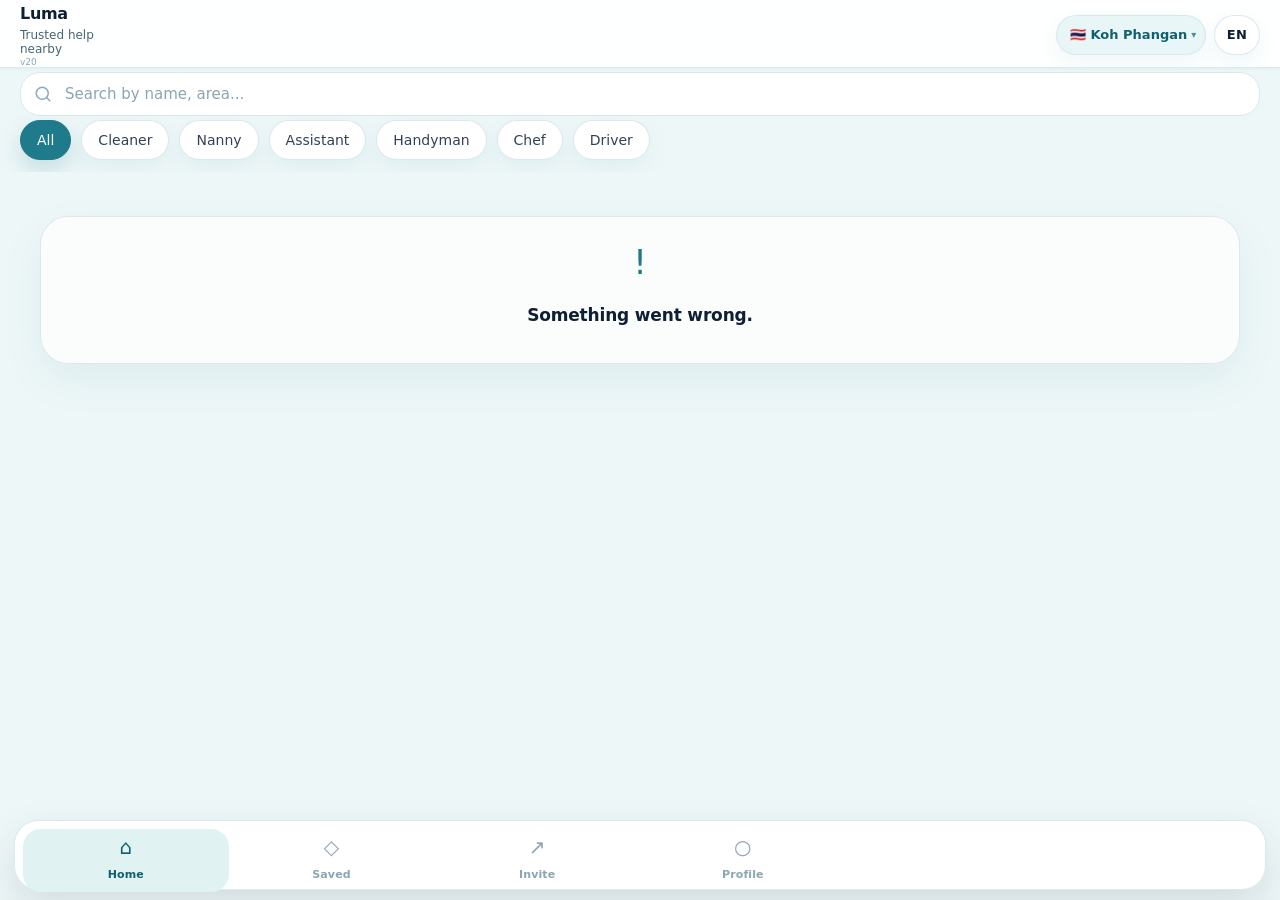
==== index.html @ b5988b69 "fix: helper onboarding chain — 6 bugs patched (v20) - DB: add helper_profiles_select_own RLS policy " ====
<!DOCTYPE html>
<html lang="en">
<head>
  <meta charset="UTF-8">
  <meta name="viewport" content="width=device-width, initial-scale=1.0, viewport-fit=cover">
  <title>Luma</title>
  <link rel="stylesheet" href="css/theme.css?v=3">
  <link rel="stylesheet" href="css/components.css?v=3">
  <link rel="stylesheet" href="css/animations.css?v=3">
</head>
<body>

<!-- Gate screen (invite-only cities) -->
<div id="gate-screen" class="gate-screen page--hidden">
  <div class="gate-logo">Luma</div>
  <div class="gate-title" id="gate-title"></div>
  <div class="gate-body" id="gate-body"></div>
  <div class="gate-cta" data-i18n="gate_cta"></div>
</div>

<!-- Main app -->
<div id="main-app" class="app-container page--hidden">

  <!-- Header -->
  <header class="header">
    <div class="header-brand">
      <div class="header-title">Luma</div>
      <div class="header-subtitle" data-i18n="header_subtitle">Trusted help nearby</div>
      <div style="font-size:9px;color:var(--text-muted);line-height:1">v20</div>
    </div>
    <div class="header-right">
      <button class="header-city" onclick="openCityPicker()"></button>
      <button class="header-lang" onclick="toggleLang()">EN</button>
    </div>
  </header>

  <!-- City picker dropdown -->
  <div id="city-picker" class="city-picker page--hidden" onclick="closeCityPicker()"></div>

  <!-- Pages -->

  <!-- Home -->
  <div id="page-home" class="page page--hidden">
    <div class="page-content">
      <div class="search-bar-wrapper">
        <input id="search-input" class="search-bar" type="search" data-i18n-placeholder="search_placeholder">
      </div>
      <div class="category-pills">
        <button class="pill pill--active" data-cat="all" data-i18n="cat_all">All</button>
        <button class="pill" data-cat="cleaner" data-i18n="cat_cleaner">Cleaner</button>
        <button class="pill" data-cat="nanny" data-i18n="cat_nanny">Nanny</button>
        <button class="pill" data-cat="assistant" data-i18n="cat_assistant">Assistant</button>
        <button class="pill" data-cat="handyman" data-i18n="cat_handyman">Handyman</button>
        <button class="pill" data-cat="chef" data-i18n="cat_chef">Chef</button>
        <button class="pill" data-cat="driver" data-i18n="cat_driver">Driver</button>
      </div>
      <div id="helpers-list" class="helpers-list"></div>
    </div>
  </div>

  <!-- Helper detail -->
  <div id="page-helper" class="page page--hidden">
    <div class="page-content">
      <button class="btn-ghost" style="margin-bottom:16px" onclick="goBack()">← Back</button>
      <div style="text-align:center;margin-bottom:20px">
        <img class="helper-detail-photo" src="" alt=""
             style="width:96px;height:96px;border-radius:50%;object-fit:cover;margin-bottom:12px">
        <div class="helper-detail-name" style="font-size:20px;font-weight:700"></div>
        <div class="helper-detail-category" style="color:var(--text-secondary);font-size:14px;margin-top:4px"></div>
        <div class="helper-detail-area" style="color:var(--text-muted);font-size:13px;margin-top:2px"></div>
      </div>
      <div class="helper-detail-badges" style="display:flex;flex-wrap:wrap;gap:6px;justify-content:center;margin-bottom:20px"></div>
      <div class="helper-detail-price" style="font-size:15px;font-weight:600;color:var(--accent);margin-bottom:16px;text-align:center"></div>
      <div class="helper-detail-bio" style="color:var(--text-secondary);font-size:15px;line-height:1.6;margin-bottom:24px"></div>
      <button class="btn btn-primary btn-contact-helper" data-i18n="card_message">Message in Telegram</button>
    </div>
  </div>

  <!-- Favorites -->
  <div id="page-favorites" class="page page--hidden">
    <div class="page-content">
      <div class="section-header">
        <span class="section-title" data-i18n="favorites_title">Saved</span>
      </div>
      <div id="favorites-list" class="helpers-list"></div>
    </div>
  </div>

  <!-- Invite -->
  <div id="page-invite" class="page page--hidden">
    <div class="page-content">
      <div class="invite-hero">
        <div class="section-header">
          <span class="section-title" data-i18n="invite_title">Invite</span>
        </div>
        <p class="invite-hero__text" data-i18n="invite_subtitle"></p>
        <button id="generate-invite-btn" class="btn btn-primary" data-i18n="invite_generate">Generate invite link</button>
      </div>

      <div id="new-invite-result" class="invite-card page--hidden" style="margin-top:16px">
        <div class="invite-card__label" data-i18n="invite_link_created">Invite link ready</div>
        <div class="new-invite-link invite-link"></div>
        <div class="invite-card__actions">
          <button class="btn btn-secondary btn-sm copy-new-invite" data-i18n="invite_copy">Copy</button>
          <button class="btn btn-primary btn-sm share-new-invite" data-i18n="invite_share">Share</button>
        </div>
      </div>

      <div class="section-header" style="margin-top:28px">
        <span class="section-title" data-i18n="invite_history">My Invites</span>
      </div>
      <div id="invite-history-list"></div>
    </div>
  </div>

  <!-- Profile -->
  <div id="page-profile" class="page page--hidden">
    <div class="page-content">
      <div class="profile-hero">
        <div class="profile-avatar">👤</div>
        <div class="profile-name" style="font-size:18px;font-weight:700"></div>
        <div class="profile-handle" style="font-size:14px;color:var(--text-secondary);margin-top:4px"></div>
        <div class="profile-role" style="font-size:12px;color:var(--text-muted);margin-top:4px;text-transform:uppercase;letter-spacing:0.5px"></div>
      </div>

      <div id="my-application-section" class="page--hidden" style="margin-bottom:20px">
        <div class="section-header">
          <span class="section-title" data-i18n="profile_my_application">My Helper Profile</span>
        </div>
        <div class="app-card">
          <span class="my-app-status status-badge"></span>
        </div>
      </div>

      <div class="profile-settings-card">
        <div class="profile-row">
          <span class="profile-row__label" data-i18n="profile_city">City</span>
          <span class="profile-row__value" id="profile-city-val"></span>
        </div>
        <div class="profile-row">
          <span class="profile-row__label" data-i18n="profile_language">Language</span>
          <span class="profile-row__value" id="profile-lang-val"></span>
        </div>
      </div>

      <div class="profile-cta-card">
        <div class="profile-cta-card__title" data-i18n="profile_helper_cta_title">Become a trusted helper</div>
        <div class="profile-cta-card__text" data-i18n="profile_helper_cta_text">Offer your services to people in the Luma circle.</div>
        <a href="apply.html" class="btn btn-primary" data-i18n="apply_title">Become a Helper</a>
      </div>
      <a href="legal.html" class="legal-link" data-i18n="legal_title">Privacy &amp; Terms</a>
    </div>
  </div>

  <!-- Admin -->
  <div id="page-admin" class="page page--hidden">
    <div class="page-content">
      <div class="section-header">
        <span class="section-title" data-i18n="admin_title">Admin</span>
      </div>
      <div id="admin-content"></div>
    </div>
  </div>

  <!-- Circle -->
  <div id="page-circle" class="page page--hidden">
    <div class="page-content">
      <div class="section-header">
        <span class="section-title" data-i18n="circle_title">Trusted Circle</span>
      </div>
      <div style="display:flex;gap:8px;margin-bottom:16px">
        <button class="pill circle-tab circle-tab--active" data-tab="pending" data-i18n="circle_pending">Pending</button>
        <button class="pill circle-tab" data-tab="voted" data-i18n="circle_my_votes">My Votes</button>
      </div>
      <div id="circle-list"></div>
    </div>
  </div>

  <!-- Bottom nav -->
  <nav class="bottom-nav">
    <button class="nav-item nav-item--active" data-page="home">
      <span class="nav-icon">⌂</span>
      <span class="nav-label" data-i18n="nav_home">Home</span>
    </button>
    <button class="nav-item" data-page="favorites">
      <span class="nav-icon">◇</span>
      <span class="nav-label" data-i18n="nav_favorites">Saved</span>
    </button>
    <button class="nav-item" data-page="invite">
      <span class="nav-icon">↗</span>
      <span class="nav-label" data-i18n="nav_invite">Invite</span>
    </button>
    <button class="nav-item" data-page="profile">
      <span class="nav-icon">○</span>
      <span class="nav-label" data-i18n="nav_profile">Profile</span>
    </button>
    <button class="nav-item page--hidden" id="nav-circle" data-page="circle">
      <span class="nav-icon">◎</span>
      <span class="nav-label">Circle</span>
    </button>
    <button class="nav-item page--hidden" id="nav-admin" data-page="admin">
      <span class="nav-icon">⚙</span>
      <span class="nav-label">Admin</span>
    </button>
  </nav>

</div>

<script src="https://telegram.org/js/telegram-web-app.js"></script>
<script src="https://cdn.jsdelivr.net/npm/@supabase/supabase-js@2"></script>
<script src="js/config.js?v=8"></script>
<script src="js/cities.js?v=8"></script>
<script src="js/i18n.js?v=8"></script>
<script src="js/supabase.js?v=20"></script>
<script src="js/helpers.js?v=8"></script>
<script src="js/invite.js?v=13"></script>
<script src="js/circle.js?v=8"></script>
<script src="js/admin.js?v=1"></script>
<script src="js/app.js?v=13"></script>
</body>
</html>
---- css/theme.css ----
/* ============================================================
   LUMA — Theme (CSS Custom Properties, Reset, Base)
   Private directory of local helpers for expats
   ============================================================ */

/* ------------------------------------------------------------
   1. Design Tokens
   ------------------------------------------------------------ */
:root {
  /* Background */
  --bg:              #EEF7F8;
  --bg-subtle:       #E0F3F2;

  /* Surface */
  --surface:         #FFFFFF;

  /* Accent */
  --accent:          #1F7A8C;
  --accent-hover:    #12606E;
  --accent-light:    #E0F3F2;
  --accent-glow:     rgba(31, 122, 140, 0.18);

  /* Text */
  --text-primary:    #0F1F33;
  --text-secondary:  #4A6572;
  --text-muted:      #8AA6B0;

  /* Border */
  --border:          #D8E8EC;

  /* Shadows */
  --shadow-sm:       0 1px 4px rgba(31, 122, 140, 0.08);
  --shadow-md:       0 4px 16px rgba(31, 122, 140, 0.12);
  --shadow-lg:       0 8px 32px rgba(31, 122, 140, 0.16);
  --featured-glow:   0 0 0 2px #1F7A8C, 0 4px 20px rgba(31, 122, 140, 0.24);

  /* Border Radius */
  --radius-sm:       8px;
  --radius-md:       12px;
  --radius-lg:       16px;
  --radius-xl:       20px;

  /* Typography Scale */
  --font-base:       system-ui, -apple-system, 'Segoe UI', sans-serif;
  --text-xs:         12px;
  --text-sm:         13px;
  --text-base:       15px;
  --text-md:         16px;
  --text-lg:         18px;
  --text-xl:         22px;

  /* Spacing */
  --space-4:         4px;
  --space-6:         6px;
  --space-8:         8px;
  --space-12:        12px;
  --space-14:        14px;
  --space-16:        16px;
  --space-20:        20px;
  --space-24:        24px;
  --space-32:        32px;
  --space-48:        48px;

  /* Z-index layers */
  --z-base:          1;
  --z-header:        100;
  --z-nav:           100;
  --z-overlay:       200;
  --z-gate:          300;

  /* Safe areas (Telegram / iOS) */
  --safe-top:        env(safe-area-inset-top, 0px);
  --safe-bottom:     env(safe-area-inset-bottom, 0px);
  --safe-left:       env(safe-area-inset-left, 0px);
  --safe-right:      env(safe-area-inset-right, 0px);

  /* Bottom nav height (used for page-content padding) */
  --nav-height:      56px;
  --header-height:   56px;
}

/* ------------------------------------------------------------
   2. Modern CSS Reset
   ------------------------------------------------------------ */
*,
*::before,
*::after {
  box-sizing: border-box;
  margin: 0;
  padding: 0;
}

html {
  -webkit-text-size-adjust: 100%;
  text-size-adjust: 100%;
  -webkit-tap-highlight-color: transparent;
  scroll-behavior: smooth;
}

/* Telegram Mini App viewport fix */
html,
body {
  width: 100%;
  height: var(--tg-viewport-stable-height, 100dvh);
  overflow: hidden;
}

body {
  font-family: var(--font-base);
  font-size: var(--text-base);
  line-height: 1.5;
  color: var(--text-primary);
  background-color: var(--bg);
  -webkit-font-smoothing: antialiased;
  -moz-osx-font-smoothing: grayscale;
  overscroll-behavior: none;
  /* Prevent elastic scroll bounce at document level */
  position: fixed;
  inset: 0;
}

/* Remove list styles globally where they appear in UI context */
ul, ol {
  list-style: none;
}

/* Links */
a {
  color: var(--accent);
  text-decoration: none;
}

a:hover {
  color: var(--accent-hover);
}

/* Images */
img,
svg {
  display: block;
  max-width: 100%;
}

/* Form elements inherit fonts */
button,
input,
textarea,
select {
  font-family: inherit;
  font-size: inherit;
  line-height: inherit;
  color: inherit;
}

button {
  background: none;
  border: none;
  cursor: pointer;
  -webkit-tap-highlight-color: transparent;
  touch-action: manipulation;
}

input,
textarea,
select {
  appearance: none;
  -webkit-appearance: none;
  background: none;
  border: none;
  outline: none;
}

/* Focus visible — keyboard navigation only */
:focus-visible {
  outline: 2px solid var(--accent);
  outline-offset: 2px;
}

:focus:not(:focus-visible) {
  outline: none;
}

/* ------------------------------------------------------------
   3. Base Typography
   ------------------------------------------------------------ */
h1 {
  font-size: var(--text-xl);
  font-weight: 700;
  line-height: 1.3;
  color: var(--text-primary);
}

h2 {
  font-size: var(--text-lg);
  font-weight: 600;
  line-height: 1.35;
  color: var(--text-primary);
}

h3 {
  font-size: var(--text-md);
  font-weight: 600;
  line-height: 1.4;
  color: var(--text-primary);
}

p {
  font-size: var(--text-base);
  font-weight: 400;
  line-height: 1.5;
  color: var(--text-primary);
}

small {
  font-size: var(--text-sm);
  font-weight: 400;
}

.caption {
  font-size: var(--text-xs);
  font-weight: 400;
  color: var(--text-muted);
}

.text-muted {
  color: var(--text-muted);
}

.text-secondary {
  color: var(--text-secondary);
}

.text-accent {
  color: var(--accent);
}

.font-medium {
  font-weight: 500;
}

.font-semibold {
  font-weight: 600;
}

.font-bold {
  font-weight: 700;
}

.text-center {
  text-align: center;
}

/* Truncate single line */
.truncate {
  overflow: hidden;
  text-overflow: ellipsis;
  white-space: nowrap;
}

/* ------------------------------------------------------------
   4. Scrollbar Styling
   ------------------------------------------------------------ */

/* WebKit scrollbar — very subtle, matches blue theme */
::-webkit-scrollbar {
  width: 4px;
  height: 4px;
}

::-webkit-scrollbar-track {
  background: transparent;
}

::-webkit-scrollbar-thumb {
  background: var(--border);
  border-radius: 4px;
}

::-webkit-scrollbar-thumb:hover {
  background: var(--text-muted);
}

/* Firefox */
* {
  scrollbar-width: thin;
  scrollbar-color: var(--border) transparent;
}

/* Hide scrollbar on horizontal scroll containers */
.scrollbar-hidden {
  scrollbar-width: none;
  -ms-overflow-style: none;
}

.scrollbar-hidden::-webkit-scrollbar {
  display: none;
}

/* ------------------------------------------------------------
   5. Utility Helpers
   ------------------------------------------------------------ */
.visually-hidden {
  position: absolute;
  width: 1px;
  height: 1px;
  padding: 0;
  margin: -1px;
  overflow: hidden;
  clip: rect(0, 0, 0, 0);
  white-space: nowrap;
  border: 0;
}

.flex {
  display: flex;
}

.flex-col {
  display: flex;
  flex-direction: column;
}

.items-center {
  align-items: center;
}

.justify-between {
  justify-content: space-between;
}

.gap-4  { gap: var(--space-4); }
.gap-8  { gap: var(--space-8); }
.gap-12 { gap: var(--space-12); }
.gap-16 { gap: var(--space-16); }

.w-full  { width: 100%; }
.h-full  { height: 100%; }
---- css/components.css ----
/* ============================================================
   LUMA — Components
   All UI components for the Mini App
   Depends on: theme.css (must be loaded first)
   ============================================================ */

/* ============================================================
   1. LAYOUT
   ============================================================ */

/* Root container — fills the stable Telegram viewport */
.app-container {
  position: relative;
  width: 100%;
  height: var(--tg-viewport-stable-height, 100dvh);
  overflow: hidden;
  background-color: var(--bg);
  display: flex;
  flex-direction: column;
}

/* Individual page */
.page {
  position: absolute;
  inset: 0;
  display: flex;
  flex-direction: column;
  background-color: var(--bg);
  transition: opacity 0.2s ease, transform 0.2s ease;
  will-change: opacity, transform;
  overflow: hidden;
}

/* Hidden page — JS toggles this to switch views */
.page--hidden {
  opacity: 0;
  pointer-events: none;
  transform: translateX(6px);
}

/* Page header area — sits below the fixed .header */
.page-header {
  flex-shrink: 0;
  padding: calc(var(--header-height) + var(--safe-top) + 12px) var(--space-16) 0;
}

/* Scrollable content area */
.page-content {
  flex: 1;
  overflow-y: auto;
  overflow-x: hidden;
  -webkit-overflow-scrolling: touch;
  overscroll-behavior-y: contain;
  padding: var(--space-12) var(--space-16);
  padding-top: calc(var(--header-height) + var(--safe-top) + var(--space-12));
  padding-bottom: calc(var(--nav-height) + var(--safe-bottom) + var(--space-16));
}

/* Page content without header offset (e.g. gate screen) */
.page-content--full {
  padding-top: calc(var(--safe-top) + var(--space-16));
}

/* ============================================================
   2. HEADER
   ============================================================ */

.header {
  position: fixed;
  top: 0;
  left: 0;
  right: 0;
  z-index: var(--z-header);
  display: flex;
  align-items: center;
  gap: var(--space-8);
  background-color: var(--surface);
  box-shadow: var(--shadow-sm);
  padding: var(--space-12) var(--space-16);
  padding-top: calc(var(--space-12) + var(--safe-top));
  height: calc(var(--header-height) + var(--safe-top));
}

.header-title {
  font-size: var(--text-md);
  font-weight: 700;
  color: var(--text-primary);
  letter-spacing: -0.3px;
  flex: 1;
  min-width: 0;
}

.header-right {
  display: flex;
  align-items: center;
  gap: var(--space-8);
  flex-shrink: 0;
}

/* City selector chip */
.header-city {
  display: inline-flex;
  align-items: center;
  gap: var(--space-4);
  background-color: var(--accent-light);
  color: var(--accent);
  font-size: var(--text-sm);
  font-weight: 500;
  padding: 5px 10px;
  border-radius: var(--radius-xl);
  border: none;
  cursor: pointer;
  white-space: nowrap;
  transition: background-color 0.15s ease, color 0.15s ease;
  flex-shrink: 0;
}

.header-city:active {
  background-color: var(--accent);
  color: #fff;
}

.header-city::after {
  content: '▾';
  font-size: 10px;
  opacity: 0.7;
}

/* Language toggle (RU / EN) */
.header-lang {
  display: inline-flex;
  align-items: center;
  justify-content: center;
  background-color: transparent;
  color: var(--text-secondary);
  font-size: var(--text-sm);
  font-weight: 600;
  padding: 5px 8px;
  border-radius: var(--radius-sm);
  border: 1.5px solid var(--border);
  cursor: pointer;
  transition: border-color 0.15s ease, color 0.15s ease, background-color 0.15s ease;
  flex-shrink: 0;
  letter-spacing: 0.3px;
}

.header-lang:active,
.header-lang--active {
  border-color: var(--accent);
  color: var(--accent);
  background-color: var(--accent-light);
}

/* ============================================================
   3. BOTTOM NAVIGATION
   ============================================================ */

.bottom-nav {
  position: fixed;
  bottom: 0;
  left: 0;
  right: 0;
  z-index: var(--z-nav);
  display: flex;
  align-items: flex-start;
  background-color: var(--surface);
  border-top: 1px solid var(--border);
  padding-bottom: var(--safe-bottom);
}

.nav-item {
  flex: 1;
  display: flex;
  flex-direction: column;
  align-items: center;
  justify-content: center;
  gap: 3px;
  min-height: var(--nav-height);
  padding: 8px 4px;
  color: var(--text-muted);
  font-size: 10px;
  font-weight: 500;
  cursor: pointer;
  border: none;
  background: none;
  transition: color 0.15s ease;
  -webkit-tap-highlight-color: transparent;
  touch-action: manipulation;
  text-align: center;
  letter-spacing: 0.1px;
}

.nav-item svg,
.nav-item .nav-icon {
  width: 24px;
  height: 24px;
  flex-shrink: 0;
}

.nav-item:active {
  opacity: 0.7;
}

.nav-item--active {
  color: var(--accent);
}

.nav-item--active svg,
.nav-item--active .nav-icon {
  /* icon gets accent color via currentColor or stroke */
}

/* ============================================================
   4. HELPER CARD
   ============================================================ */

.helper-card {
  display: flex;
  gap: var(--space-12);
  background-color: var(--surface);
  border-radius: var(--radius-lg);
  box-shadow: var(--shadow-sm);
  padding: var(--space-16);
  margin-bottom: var(--space-12);
  cursor: pointer;
  transition: box-shadow 0.2s ease, transform 0.15s ease;
  -webkit-tap-highlight-color: transparent;
  touch-action: manipulation;
  position: relative;
  overflow: hidden;
}

.helper-card:active {
  transform: scale(0.985);
  box-shadow: var(--shadow-sm);
}

.helper-card__photo {
  width: 72px;
  height: 72px;
  border-radius: 50%;
  object-fit: cover;
  flex-shrink: 0;
  background-color: var(--bg-subtle);
  border: 2px solid var(--border);
}

.helper-card__body {
  display: flex;
  flex-direction: column;
  flex: 1;
  min-width: 0;
}

.helper-card__name {
  font-size: var(--text-md);
  font-weight: 600;
  color: var(--text-primary);
  line-height: 1.3;
  margin-bottom: 3px;
  white-space: nowrap;
  overflow: hidden;
  text-overflow: ellipsis;
}

.helper-card__meta {
  font-size: var(--text-sm);
  color: var(--text-secondary);
  line-height: 1.4;
  white-space: nowrap;
  overflow: hidden;
  text-overflow: ellipsis;
}

.helper-card__price {
  font-size: var(--text-sm);
  font-weight: 700;
  color: var(--accent);
  margin-top: 4px;
}

.helper-card__badges {
  display: flex;
  flex-wrap: wrap;
  gap: var(--space-4);
  margin-top: var(--space-8);
}

.helper-card__actions {
  display: flex;
  gap: var(--space-8);
  margin-top: var(--space-12);
}

/* Featured variant */
.helper-card--featured {
  box-shadow: var(--featured-glow);
  background: linear-gradient(135deg, #ffffff 0%, #f4f9ff 100%);
}

.helper-card--featured::before {
  content: '';
  position: absolute;
  top: 0;
  left: 0;
  right: 0;
  height: 2px;
  background: linear-gradient(90deg, var(--accent) 0%, rgba(43, 133, 232, 0.3) 100%);
  border-radius: var(--radius-lg) var(--radius-lg) 0 0;
}

/* Helpers list container */
.helpers-list {
  transition: opacity 0.15s ease;
}

.helpers-list--loading {
  opacity: 0.5;
  pointer-events: none;
}

/* ============================================================
   5. BADGES
   ============================================================ */

.badge {
  display: inline-flex;
  align-items: center;
  justify-content: center;
  padding: 3px 8px;
  font-size: 11px;
  font-weight: 600;
  line-height: 1;
  border-radius: 20px;
  letter-spacing: 0.2px;
  white-space: nowrap;
  flex-shrink: 0;
}

.badge--verified {
  background-color: var(--accent);
  color: #ffffff;
}

.badge--default {
  background-color: var(--accent-light);
  color: var(--accent);
}

/* ============================================================
   6. CATEGORY PILLS
   ============================================================ */

.category-pills {
  display: flex;
  gap: var(--space-8);
  overflow-x: auto;
  -webkit-overflow-scrolling: touch;
  scrollbar-width: none;
  -ms-overflow-style: none;
  padding: 4px 0;
  /* Negative margin trick to allow scroll to edge */
  margin-left: calc(-1 * var(--space-16));
  margin-right: calc(-1 * var(--space-16));
  padding-left: var(--space-16);
  padding-right: var(--space-16);
}

.category-pills::-webkit-scrollbar {
  display: none;
}

.pill {
  display: inline-flex;
  align-items: center;
  justify-content: center;
  height: 32px;
  padding: 0 14px;
  font-size: 14px;
  font-weight: 500;
  color: var(--text-secondary);
  background-color: var(--surface);
  border: 1.5px solid var(--border);
  border-radius: var(--radius-xl);
  white-space: nowrap;
  cursor: pointer;
  transition: background-color 0.15s ease, color 0.15s ease, border-color 0.15s ease;
  flex-shrink: 0;
  -webkit-tap-highlight-color: transparent;
  touch-action: manipulation;
}

.pill:active {
  opacity: 0.8;
}

.pill--active {
  background-color: var(--accent);
  color: #ffffff;
  border-color: var(--accent);
}

/* ============================================================
   7. SEARCH BAR
   ============================================================ */

.search-bar-wrapper {
  position: relative;
  width: 100%;
}

.search-bar-wrapper::before {
  content: '';
  position: absolute;
  left: 14px;
  top: 50%;
  transform: translateY(-50%);
  width: 18px;
  height: 18px;
  background-image: url("data:image/svg+xml,%3Csvg xmlns='http://www.w3.org/2000/svg' width='18' height='18' viewBox='0 0 24 24' fill='none' stroke='%238AAAC4' stroke-width='2' stroke-linecap='round' stroke-linejoin='round'%3E%3Ccircle cx='11' cy='11' r='8'/%3E%3Cline x1='21' y1='21' x2='16.65' y2='16.65'/%3E%3C/svg%3E");
  background-repeat: no-repeat;
  background-size: contain;
  pointer-events: none;
  z-index: 1;
}

.search-bar {
  width: 100%;
  height: 44px;
  background-color: var(--surface);
  border: 1.5px solid var(--border);
  border-radius: var(--radius-xl);
  padding: 0 16px 0 44px;
  font-size: var(--text-base);
  color: var(--text-primary);
  appearance: none;
  -webkit-appearance: none;
  transition: border-color 0.15s ease, box-shadow 0.15s ease;
}

.search-bar::placeholder {
  color: var(--text-muted);
}

.search-bar:focus {
  outline: none;
  border-color: var(--accent);
  box-shadow: 0 0 0 3px var(--accent-glow);
}

/* ============================================================
   8. FILTER CHIPS
   ============================================================ */

.filter-chips {
  display: flex;
  gap: var(--space-8);
  overflow-x: auto;
  -webkit-overflow-scrolling: touch;
  scrollbar-width: none;
  -ms-overflow-style: none;
  padding: 4px 0;
  margin-left: calc(-1 * var(--space-16));
  margin-right: calc(-1 * var(--space-16));
  padding-left: var(--space-16);
  padding-right: var(--space-16);
}

.filter-chips::-webkit-scrollbar {
  display: none;
}

.filter-chip {
  display: inline-flex;
  align-items: center;
  gap: 4px;
  padding: 6px 12px;
  font-size: var(--text-xs);
  font-weight: 500;
  color: var(--text-secondary);
  background-color: var(--surface);
  border: 1.5px solid var(--accent-light);
  border-radius: var(--radius-xl);
  white-space: nowrap;
  cursor: pointer;
  transition: background-color 0.15s ease, color 0.15s ease, border-color 0.15s ease;
  flex-shrink: 0;
  -webkit-tap-highlight-color: transparent;
  touch-action: manipulation;
}

.filter-chip:active {
  opacity: 0.8;
}

.filter-chip--active {
  background-color: var(--accent);
  color: #ffffff;
  border-color: var(--accent);
}

/* ============================================================
   9. BUTTONS
   ============================================================ */

.btn {
  display: inline-flex;
  align-items: center;
  justify-content: center;
  gap: var(--space-6);
  border-radius: var(--radius-xl);
  font-size: var(--text-base);
  font-weight: 600;
  cursor: pointer;
  border: none;
  background: none;
  transition: background-color 0.15s ease, color 0.15s ease,
              border-color 0.15s ease, box-shadow 0.15s ease,
              transform 0.1s ease;
  -webkit-tap-highlight-color: transparent;
  touch-action: manipulation;
  text-decoration: none;
  white-space: nowrap;
  user-select: none;
  position: relative;
  overflow: hidden;
}

.btn:active {
  transform: scale(0.97);
}

.btn:disabled,
.btn[disabled] {
  opacity: 0.45;
  cursor: not-allowed;
  transform: none;
  pointer-events: none;
}

/* Primary */
.btn-primary {
  background-color: var(--accent);
  color: #ffffff;
  width: 100%;
  height: 48px;
  padding: 0 var(--space-20);
  box-shadow: 0 2px 8px rgba(43, 133, 232, 0.28);
}

.btn-primary:hover {
  background-color: var(--accent-hover);
}

.btn-primary:active {
  background-color: var(--accent-hover);
  box-shadow: none;
}

/* Secondary */
.btn-secondary {
  background-color: transparent;
  color: var(--accent);
  width: 100%;
  height: 48px;
  padding: 0 var(--space-20);
  border: 1.5px solid var(--accent);
}

.btn-secondary:hover {
  background-color: var(--accent-light);
}

.btn-secondary:active {
  background-color: var(--accent-light);
}

/* Ghost */
.btn-ghost {
  background-color: transparent;
  color: var(--accent);
  padding: 0;
  height: auto;
  font-weight: 500;
  font-size: var(--text-sm);
}

.btn-ghost:hover {
  color: var(--accent-hover);
}

/* Small */
.btn-sm {
  height: 36px;
  font-size: var(--text-sm);
  padding: 0 var(--space-16);
  width: auto;
}

/* Icon button */
.btn-icon {
  width: 40px;
  height: 40px;
  border-radius: 50%;
  background-color: var(--accent-light);
  color: var(--accent);
  padding: 0;
  flex-shrink: 0;
}

.btn-icon:hover {
  background-color: var(--accent);
  color: #ffffff;
}

/* Danger */
.btn-danger {
  background-color: #FEF2F2;
  color: #DC2626;
  border: 1.5px solid #FECACA;
}

.btn-danger:hover {
  background-color: #DC2626;
  color: #ffffff;
}

/* ============================================================
   10. FORMS
   ============================================================ */

.form-group {
  margin-bottom: var(--space-20);
}

.form-label {
  display: block;
  font-size: var(--text-sm);
  font-weight: 500;
  color: var(--text-secondary);
  margin-bottom: 6px;
  line-height: 1.4;
}

.form-label--required::after {
  content: ' *';
  color: var(--accent);
}

.form-input,
.form-select {
  width: 100%;
  height: 48px;
  background-color: var(--surface);
  border: 1.5px solid var(--border);
  border-radius: var(--radius-md);
  padding: 0 var(--space-14);
  font-size: var(--text-base);
  color: var(--text-primary);
  appearance: none;
  -webkit-appearance: none;
  transition: border-color 0.15s ease, box-shadow 0.15s ease;
}

.form-textarea {
  width: 100%;
  min-height: 120px;
  background-color: var(--surface);
  border: 1.5px solid var(--border);
  border-radius: var(--radius-md);
  padding: 14px var(--space-14);
  font-size: var(--text-base);
  color: var(--text-primary);
  resize: vertical;
  appearance: none;
  -webkit-appearance: none;
  transition: border-color 0.15s ease, box-shadow 0.15s ease;
  line-height: 1.5;
}

.form-input::placeholder,
.form-textarea::placeholder {
  color: var(--text-muted);
}

.form-input:focus,
.form-textarea:focus,
.form-select:focus {
  outline: none;
  border-color: var(--accent);
  box-shadow: 0 0 0 3px var(--accent-glow);
}

.form-input.is-error,
.form-textarea.is-error,
.form-select.is-error {
  border-color: #DC2626;
  box-shadow: 0 0 0 3px rgba(220, 38, 38, 0.12);
}

/* Custom select arrow */
.form-select {
  background-image: url("data:image/svg+xml,%3Csvg xmlns='http://www.w3.org/2000/svg' width='16' height='16' viewBox='0 0 24 24' fill='none' stroke='%238AAAC4' stroke-width='2' stroke-linecap='round' stroke-linejoin='round'%3E%3Cpolyline points='6 9 12 15 18 9'/%3E%3C/svg%3E");
  background-repeat: no-repeat;
  background-position: right 14px center;
  padding-right: 40px;
}

.form-error {
  display: block;
  font-size: var(--text-xs);
  color: #DC2626;
  margin-top: 4px;
  line-height: 1.4;
}

.form-hint {
  display: block;
  font-size: var(--text-xs);
  color: var(--text-muted);
  margin-top: 4px;
  line-height: 1.4;
}

/* ============================================================
   11. CHECKBOX
   ============================================================ */

.form-checkbox-wrapper {
  display: flex;
  flex-direction: row;
  align-items: flex-start;
  gap: var(--space-12);
  cursor: pointer;
  -webkit-tap-highlight-color: transparent;
}

.form-checkbox-wrapper .form-label {
  margin-bottom: 0;
  cursor: pointer;
  font-size: var(--text-base);
  color: var(--text-primary);
  font-weight: 400;
  flex: 1;
  padding-top: 1px;
}

/* Visually hidden native checkbox */
.form-checkbox-input {
  position: absolute;
  opacity: 0;
  width: 0;
  height: 0;
  pointer-events: none;
}

/* Custom checkbox box */
.form-checkbox {
  display: flex;
  align-items: center;
  justify-content: center;
  width: 22px;
  height: 22px;
  min-width: 22px;
  border-radius: 6px;
  border: 2px solid var(--border);
  background-color: var(--surface);
  transition: border-color 0.15s ease, background-color 0.15s ease;
  flex-shrink: 0;
}

/* Checked state via adjacent sibling or JS class */
.form-checkbox-input:checked + .form-checkbox,
.form-checkbox.is-checked {
  background-color: var(--accent);
  border-color: var(--accent);
}

/* Checkmark */
.form-checkbox::after {
  content: '';
  display: none;
  width: 5px;
  height: 9px;
  border: 2px solid #ffffff;
  border-top: none;
  border-left: none;
  transform: rotate(45deg) translateY(-1px);
}

.form-checkbox-input:checked + .form-checkbox::after,
.form-checkbox.is-checked::after {
  display: block;
}

/* ============================================================
   12. STATUS BADGES
   ============================================================ */

.status-badge {
  display: inline-flex;
  align-items: center;
  gap: 5px;
  padding: 4px 10px;
  font-size: 11px;
  font-weight: 600;
  border-radius: 20px;
  letter-spacing: 0.2px;
  white-space: nowrap;
}

.status-badge::before {
  content: '';
  width: 6px;
  height: 6px;
  border-radius: 50%;
  flex-shrink: 0;
  background-color: currentColor;
  opacity: 0.7;
}

.status-badge--pending {
  background-color: #FFFBEB;
  color: #B45309;
  border: 1px solid #FDE68A;
}

.status-badge--approved {
  background-color: #ECFDF5;
  color: #065F46;
  border: 1px solid #6EE7B7;
}

.status-badge--rejected {
  background-color: #FEF2F2;
  color: #991B1B;
  border: 1px solid #FECACA;
}

.status-badge--hidden {
  background-color: #F8FAFC;
  color: #64748B;
  border: 1px solid #CBD5E1;
}

/* ============================================================
   13. INVITE CARD
   ============================================================ */

.invite-card {
  background-color: var(--surface);
  border-radius: var(--radius-lg);
  box-shadow: var(--shadow-sm);
  padding: var(--space-16);
}

.invite-card__header {
  font-size: var(--text-sm);
  font-weight: 500;
  color: var(--text-secondary);
  margin-bottom: var(--space-8);
}

.invite-link {
  font-family: 'SF Mono', 'Fira Code', 'Fira Mono', monospace;
  font-size: 13px;
  color: var(--text-primary);
  background-color: var(--bg);
  border: 1.5px solid var(--border);
  border-radius: var(--radius-sm);
  padding: 10px var(--space-12);
  white-space: nowrap;
  overflow: hidden;
  text-overflow: ellipsis;
  display: block;
  margin-bottom: var(--space-12);
}

.invite-card__actions {
  display: flex;
  gap: var(--space-8);
}

/* ============================================================
   14. ADMIN / CIRCLE VOTE BUTTONS
   ============================================================ */

.vote-buttons {
  display: flex;
  flex-direction: row;
  gap: var(--space-8);
  flex-wrap: wrap;
}

.btn-approve {
  display: inline-flex;
  align-items: center;
  justify-content: center;
  gap: 5px;
  height: 40px;
  padding: 0 var(--space-16);
  font-size: var(--text-sm);
  font-weight: 600;
  border-radius: var(--radius-xl);
  border: none;
  cursor: pointer;
  transition: background-color 0.15s ease, transform 0.1s ease;
  -webkit-tap-highlight-color: transparent;
  touch-action: manipulation;
  background-color: #ECFDF5;
  color: #065F46;
  border: 1.5px solid #6EE7B7;
}

.btn-approve:hover {
  background-color: #059669;
  color: #ffffff;
  border-color: #059669;
}

.btn-approve:active {
  transform: scale(0.97);
}

.btn-reject {
  display: inline-flex;
  align-items: center;
  justify-content: center;
  gap: 5px;
  height: 40px;
  padding: 0 var(--space-16);
  font-size: var(--text-sm);
  font-weight: 600;
  border-radius: var(--radius-xl);
  border: none;
  cursor: pointer;
  transition: background-color 0.15s ease, transform 0.1s ease;
  -webkit-tap-highlight-color: transparent;
  touch-action: manipulation;
  background-color: #FEF2F2;
  color: #991B1B;
  border: 1.5px solid #FECACA;
}

.btn-reject:hover {
  background-color: #DC2626;
  color: #ffffff;
  border-color: #DC2626;
}

.btn-reject:active {
  transform: scale(0.97);
}

.btn-skip {
  display: inline-flex;
  align-items: center;
  justify-content: center;
  gap: 5px;
  height: 40px;
  padding: 0 var(--space-16);
  font-size: var(--text-sm);
  font-weight: 600;
  border-radius: var(--radius-xl);
  border: none;
  cursor: pointer;
  transition: background-color 0.15s ease, transform 0.1s ease;
  -webkit-tap-highlight-color: transparent;
  touch-action: manipulation;
  background-color: #F1F5F9;
  color: #64748B;
  border: 1.5px solid #CBD5E1;
}

.btn-skip:hover {
  background-color: #64748B;
  color: #ffffff;
  border-color: #64748B;
}

.btn-skip:active {
  transform: scale(0.97);
}

/* ============================================================
   15. EMPTY STATE
   ============================================================ */

.empty-state {
  width: 100%;
  text-align: center;
  padding: var(--space-48) var(--space-24);
  display: flex;
  flex-direction: column;
  align-items: center;
  gap: var(--space-8);
}

.empty-state__icon {
  font-size: 48px;
  line-height: 1;
  color: var(--text-muted);
  margin-bottom: var(--space-4);
}

/* SVG icon variant */
.empty-state__icon svg {
  width: 48px;
  height: 48px;
  color: var(--text-muted);
  stroke: var(--text-muted);
}

.empty-state__title {
  font-size: var(--text-md);
  font-weight: 600;
  color: var(--text-primary);
  margin-top: var(--space-4);
}

.empty-state__text {
  font-size: 14px;
  color: var(--text-secondary);
  line-height: 1.5;
  max-width: 260px;
}

.empty-state .btn {
  margin-top: var(--space-16);
  width: auto;
}

/* ============================================================
   16. INVITE GATE SCREEN
   ============================================================ */

.gate-screen {
  position: fixed;
  inset: 0;
  z-index: var(--z-gate);
  background-color: var(--bg);
  display: flex;
  flex-direction: column;
  align-items: center;
  justify-content: center;
  padding: var(--space-32) var(--space-24);
  padding-top: calc(var(--space-32) + var(--safe-top));
  padding-bottom: calc(var(--space-32) + var(--safe-bottom));
  text-align: center;
  gap: var(--space-16);
}

.gate-logo {
  font-size: 32px;
  font-weight: 800;
  color: var(--accent);
  letter-spacing: -1px;
  margin-bottom: var(--space-8);
}

.gate-title {
  font-size: var(--text-xl);
  font-weight: 700;
  color: var(--text-primary);
  line-height: 1.3;
  max-width: 280px;
}

.gate-body {
  font-size: var(--text-base);
  color: var(--text-secondary);
  line-height: 1.6;
  max-width: 300px;
}

.gate-cta {
  width: 100%;
  max-width: 320px;
  margin-top: var(--space-8);
}

/* Decorative glow bubble behind gate logo */
.gate-screen::before {
  content: '';
  position: absolute;
  top: 15%;
  left: 50%;
  transform: translateX(-50%);
  width: 260px;
  height: 260px;
  background: radial-gradient(circle, rgba(43, 133, 232, 0.1) 0%, transparent 70%);
  pointer-events: none;
  border-radius: 50%;
}

/* ============================================================
   17. STATS GRID
   ============================================================ */

.stats-grid {
  display: grid;
  grid-template-columns: 1fr 1fr;
  gap: var(--space-12);
  margin-bottom: var(--space-16);
}

.stat-card {
  background-color: var(--surface);
  border-radius: var(--radius-lg);
  box-shadow: var(--shadow-sm);
  padding: var(--space-16);
  text-align: center;
  display: flex;
  flex-direction: column;
  align-items: center;
  gap: 4px;
}

.stat-value {
  font-size: 24px;
  font-weight: 700;
  color: var(--accent);
  line-height: 1.1;
}

.stat-label {
  font-size: var(--text-xs);
  color: var(--text-secondary);
  line-height: 1.3;
  font-weight: 400;
}

/* ============================================================
   18. SECTION HEADER
   ============================================================ */

.section-header {
  display: flex;
  align-items: center;
  justify-content: space-between;
  margin-bottom: var(--space-12);
}

.section-title {
  font-size: var(--text-md);
  font-weight: 600;
  color: var(--text-primary);
}

.section-action {
  font-size: var(--text-sm);
  font-weight: 500;
  color: var(--accent);
  background: none;
  border: none;
  cursor: pointer;
  padding: 0;
  -webkit-tap-highlight-color: transparent;
  text-decoration: none;
}

.section-action:active {
  opacity: 0.7;
}

/* ============================================================
   19. AVATAR UPLOAD
   ============================================================ */

.avatar-upload {
  width: 80px;
  height: 80px;
  border-radius: 50%;
  border: 2px dashed var(--border);
  background-color: var(--bg-subtle);
  cursor: pointer;
  display: flex;
  align-items: center;
  justify-content: center;
  transition: border-color 0.15s ease, background-color 0.15s ease;
  overflow: hidden;
  position: relative;
  flex-shrink: 0;
  -webkit-tap-highlight-color: transparent;
}

.avatar-upload:hover,
.avatar-upload:focus-visible {
  border-color: var(--accent);
  background-color: var(--accent-light);
}

.avatar-upload:active {
  opacity: 0.85;
}

.avatar-upload__icon {
  color: var(--text-muted);
  font-size: 24px;
  pointer-events: none;
}

.avatar-upload__icon svg {
  width: 28px;
  height: 28px;
  stroke: var(--text-muted);
}

.avatar-upload__preview {
  position: absolute;
  inset: 0;
  width: 100%;
  height: 100%;
  object-fit: cover;
  border-radius: 50%;
}

.avatar-upload__overlay {
  position: absolute;
  inset: 0;
  background: rgba(43, 133, 232, 0.4);
  border-radius: 50%;
  display: flex;
  align-items: center;
  justify-content: center;
  opacity: 0;
  transition: opacity 0.15s ease;
}

.avatar-upload:hover .avatar-upload__overlay {
  opacity: 1;
}

/* ============================================================
   20. PROFILE ROW
   ============================================================ */

.profile-row {
  display: flex;
  align-items: center;
  justify-content: space-between;
  padding: var(--space-14) 0;
  border-bottom: 1px solid var(--border);
  gap: var(--space-16);
}

.profile-row:last-child {
  border-bottom: none;
}

.profile-row__label {
  color: var(--text-secondary);
  font-size: 14px;
  font-weight: 400;
  flex-shrink: 0;
}

.profile-row__value {
  color: var(--text-primary);
  font-size: 14px;
  font-weight: 500;
  text-align: right;
  min-width: 0;
  overflow: hidden;
  text-overflow: ellipsis;
  white-space: nowrap;
}

.profile-row__action {
  color: var(--accent);
  font-size: var(--text-sm);
  font-weight: 500;
  cursor: pointer;
  background: none;
  border: none;
  padding: 0;
  flex-shrink: 0;
}

/* ============================================================
   21. APPLICATION CARD
   ============================================================ */

.app-card {
  background-color: var(--surface);
  border-radius: var(--radius-lg);
  box-shadow: var(--shadow-sm);
  padding: var(--space-16);
  margin-bottom: var(--space-12);
}

.app-card__header {
  display: flex;
  align-items: flex-start;
  gap: var(--space-12);
  margin-bottom: var(--space-12);
}

.app-card__photo {
  width: 52px;
  height: 52px;
  border-radius: 50%;
  object-fit: cover;
  flex-shrink: 0;
  background-color: var(--bg-subtle);
  border: 1.5px solid var(--border);
}

.app-card__info {
  flex: 1;
  min-width: 0;
}

.app-card__name {
  font-size: var(--text-md);
  font-weight: 600;
  color: var(--text-primary);
  margin-bottom: 3px;
  white-space: nowrap;
  overflow: hidden;
  text-overflow: ellipsis;
}

.app-card__meta {
  font-size: var(--text-sm);
  color: var(--text-secondary);
  white-space: nowrap;
  overflow: hidden;
  text-overflow: ellipsis;
}

.app-card__status {
  flex-shrink: 0;
}

.app-card__votes {
  display: flex;
  gap: var(--space-12);
  margin-bottom: var(--space-12);
  padding: var(--space-8) var(--space-12);
  background-color: var(--bg);
  border-radius: var(--radius-md);
}

.app-card__vote-count {
  font-size: var(--text-sm);
  color: var(--text-secondary);
  display: flex;
  align-items: center;
  gap: 4px;
}

.app-card__vote-count strong {
  color: var(--text-primary);
  font-weight: 600;
}

.app-card__actions {
  display: flex;
  gap: var(--space-8);
}

/* ============================================================
   22. DIVIDER & MISC
   ============================================================ */

.divider {
  width: 100%;
  height: 1px;
  background-color: var(--border);
  margin: var(--space-16) 0;
}

.divider--section {
  height: 8px;
  background-color: var(--bg-subtle);
  margin: var(--space-12) calc(-1 * var(--space-16));
  width: calc(100% + 2 * var(--space-16));
}

/* White card / surface panel */
.card {
  background-color: var(--surface);
  border-radius: var(--radius-lg);
  box-shadow: var(--shadow-sm);
  padding: var(--space-16);
  margin-bottom: var(--space-12);
}

/* Toast / snackbar */
.toast {
  position: fixed;
  bottom: calc(var(--nav-height) + var(--safe-bottom) + var(--space-12));
  left: var(--space-16);
  right: var(--space-16);
  z-index: var(--z-overlay);
  background-color: var(--text-primary);
  color: #ffffff;
  font-size: var(--text-sm);
  font-weight: 500;
  padding: var(--space-12) var(--space-16);
  border-radius: var(--radius-md);
  box-shadow: var(--shadow-lg);
  text-align: center;
  pointer-events: none;
  opacity: 0;
  transform: translateY(8px);
  transition: opacity 0.2s ease, transform 0.2s ease;
}

.toast--visible {
  opacity: 1;
  transform: translateY(0);
}

/* Loading spinner */
.spinner {
  width: 24px;
  height: 24px;
  border: 2.5px solid var(--border);
  border-top-color: var(--accent);
  border-radius: 50%;
  animation: spin 0.7s linear infinite;
}

@keyframes spin {
  to { transform: rotate(360deg); }
}

.spinner--sm {
  width: 16px;
  height: 16px;
  border-width: 2px;
}

.spinner--lg {
  width: 36px;
  height: 36px;
  border-width: 3px;
}

/* Full-page loading overlay */
.loading-overlay {
  position: absolute;
  inset: 0;
  background: rgba(238, 246, 255, 0.75);
  display: flex;
  align-items: center;
  justify-content: center;
  z-index: var(--z-overlay);
  backdrop-filter: blur(1px);
}

/* ------------------------------------------------------------
   Targeted UI polish — header, filters, CTAs, empty states, nav
   ------------------------------------------------------------ */
.header {
  min-height: 68px;
  padding: 12px 20px 10px;
  align-items: center;
  background: rgba(255, 255, 255, 0.94);
  border-bottom: 1px solid rgba(216, 232, 236, 0.9);
  backdrop-filter: blur(16px);
}

.header-brand {
  display: flex;
  flex: 1;
  min-width: 0;
  flex-direction: column;
  gap: 2px;
}

.header-title {
  letter-spacing: -0.02em;
}

.header-subtitle {
  color: var(--text-secondary);
  font-size: 12px;
  font-weight: 500;
  line-height: 1.2;
}

.header-right {
  display: flex;
  gap: 8px;
  align-items: center;
}

.header-city,
.header-lang {
  min-height: 40px;
  border-radius: 999px;
  border: 1px solid rgba(216, 232, 236, 0.95);
  background: #ffffff;
  box-shadow: 0 8px 22px rgba(31, 122, 140, 0.06);
}

.header-city {
  padding: 0 13px;
  background: #e9f6f7;
  color: #12606e;
  font-weight: 650;
}

.header-lang {
  min-width: 46px;
  color: var(--text-primary);
  font-weight: 700;
}

.search-wrap {
  margin-bottom: 12px;
}

.category-pills {
  display: flex;
  gap: 10px;
  overflow-x: auto;
  padding: 4px 20px 12px;
  margin: 0 -20px 14px;
  scroll-padding-left: 20px;
  scrollbar-width: none;
}

.category-pills::-webkit-scrollbar {
  display: none;
}

.category-pills .pill {
  flex: 0 0 auto;
  min-height: 40px;
  padding: 0 16px;
  border: 1px solid rgba(216, 232, 236, 0.95);
  background: rgba(255, 255, 255, 0.96);
  color: #334155;
  box-shadow: 0 8px 22px rgba(31, 122, 140, 0.07);
}

.category-pills .pill--active {
  border-color: #1f7a8c;
  background: #1f7a8c;
  color: #ffffff;
  box-shadow: 0 10px 24px rgba(31, 122, 140, 0.2);
}

.btn {
  border-radius: 18px;
  font-weight: 700;
}

.btn-primary {
  background: #1f7a8c;
  box-shadow: 0 10px 24px rgba(31, 122, 140, 0.18);
}

.btn-primary:active {
  transform: translateY(1px);
}

.btn-secondary {
  border-color: #cfe4ea;
  background: #ffffff;
  color: #12606e;
}

.empty-state--card {
  width: calc(100% - 40px);
  margin: 44px auto 0;
  padding: 28px 22px;
  border: 1px solid rgba(216, 232, 236, 0.95);
  border-radius: 28px;
  background: rgba(255, 255, 255, 0.74);
  box-shadow: 0 16px 40px rgba(31, 122, 140, 0.08);
}

.empty-state__icon {
  margin-bottom: 12px;
  color: #1f7a8c;
  font-size: 34px;
  line-height: 1;
}

.empty-state__title {
  margin-bottom: 6px;
  color: var(--text-primary);
  font-size: 17px;
  font-weight: 750;
  letter-spacing: -0.01em;
}

.empty-state__text {
  max-width: 260px;
  margin: 0 auto;
  color: var(--text-secondary);
  font-size: 14px;
  line-height: 1.45;
}

.empty-state__action {
  margin-top: 18px;
}

.invite-hero,
.profile-cta-card,
.profile-settings-card {
  border: 1px solid rgba(216, 232, 236, 0.95);
  border-radius: 28px;
  background: rgba(255, 255, 255, 0.82);
  box-shadow: 0 16px 40px rgba(31, 122, 140, 0.08);
}

.invite-hero {
  padding: 22px;
  margin-bottom: 18px;
}

.invite-hero .section-header {
  margin-bottom: 8px;
}

.invite-hero__text {
  margin-bottom: 18px;
  color: var(--text-secondary);
  font-size: 14px;
}

.invite-card {
  border: 1px solid rgba(216, 232, 236, 0.95);
  border-radius: 24px;
  background: rgba(255, 255, 255, 0.9);
  box-shadow: 0 14px 34px rgba(31, 122, 140, 0.08);
}

.invite-card__label {
  margin-bottom: 6px;
  color: var(--text-secondary);
  font-size: 12px;
  font-weight: 700;
  letter-spacing: 0.06em;
  text-transform: uppercase;
}

.invite-link {
  margin-bottom: 14px;
  color: var(--text-primary);
  font-size: 13px;
  line-height: 1.45;
  word-break: break-word;
}

.invite-card__actions {
  display: flex;
  gap: 10px;
  align-items: center;
}

.profile-hero {
  padding: 24px 0 28px;
  text-align: center;
}

.profile-avatar {
  display: flex;
  width: 76px;
  height: 76px;
  margin: 0 auto 14px;
  align-items: center;
  justify-content: center;
  border: 1px solid rgba(216, 232, 236, 0.9);
  border-radius: 50%;
  background: #e0f3f2;
  color: #12606e;
  font-size: 28px;
  box-shadow: 0 14px 30px rgba(31, 122, 140, 0.1);
}

.profile-settings-card {
  overflow: hidden;
  margin-bottom: 16px;
}

.profile-settings-card .profile-row {
  padding: 16px 18px;
  background: transparent;
}

.profile-settings-card .profile-row + .profile-row {
  border-top: 1px solid rgba(216, 232, 236, 0.9);
}

.profile-cta-card {
  padding: 20px;
  margin-top: 18px;
  text-align: left;
}

.profile-cta-card__title {
  margin-bottom: 6px;
  color: var(--text-primary);
  font-size: 18px;
  font-weight: 750;
  letter-spacing: -0.02em;
}

.profile-cta-card__text {
  margin-bottom: 16px;
  color: var(--text-secondary);
  font-size: 14px;
  line-height: 1.45;
}

.legal-link {
  display: block;
  margin-top: 18px;
  color: #1f7a8c;
  font-size: 14px;
  font-weight: 650;
  text-align: center;
}

.bottom-nav {
  left: 14px;
  right: 14px;
  bottom: max(10px, var(--safe-bottom));
  width: auto;
  height: 70px;
  padding: 8px;
  border: 1px solid rgba(216, 232, 236, 0.95);
  border-radius: 24px;
  background: rgba(255, 255, 255, 0.96);
  box-shadow: 0 18px 44px rgba(15, 31, 51, 0.12);
  backdrop-filter: blur(16px);
}

.nav-item {
  min-width: 0;
  min-height: 52px;
  border-radius: 18px;
  color: var(--text-muted);
}

.nav-item--active {
  background: #e0f3f2;
  color: #12606e;
}

.nav-icon {
  font-size: 20px;
  line-height: 1;
}

.nav-label {
  margin-top: 3px;
  font-size: 11px;
  font-weight: 650;
}

@media (max-width: 360px) {
  .header {
    padding-left: 16px;
    padding-right: 16px;
  }

  .header-subtitle {
    display: none;
  }

  .category-pills {
    padding-left: 16px;
    padding-right: 16px;
    margin-left: -16px;
    margin-right: -16px;
  }
}

/* Targeted layout corrections for the polished header/nav treatment */
#main-app .page-content {
  padding-top: calc(var(--header-height) + var(--safe-top) + 16px);
  padding-left: 20px;
  padding-right: 20px;
  padding-bottom: calc(92px + var(--safe-bottom));
}

.invite-card__topline {
  display: flex;
  align-items: flex-start;
  justify-content: space-between;
  gap: 12px;
  margin-bottom: 10px;
}

.invite-card__code {
  color: var(--text-primary);
  font-size: 17px;
  font-weight: 750;
  letter-spacing: 0.01em;
}

.invite-card__link {
  padding: 10px 12px;
  border-radius: 16px;
  background: rgba(224, 243, 242, 0.55);
  color: var(--text-secondary);
  font-size: 12px;
}

.invite-card__status:empty {
  display: none;
}

#new-invite-result.invite-card {
  padding: 18px;
}

@media (max-width: 360px) {
  #main-app .page-content {
    padding-left: 16px;
    padding-right: 16px;
  }
}

/* Mobile header overflow fix — keep city and language controls visible */
.header {
  justify-content: space-between;
  gap: 10px;
}

.header-brand {
  flex: 0 1 auto;
  min-width: 72px;
  max-width: 118px;
}

.header-right {
  flex: 0 1 auto;
  min-width: 0;
  max-width: calc(100vw - 150px);
  justify-content: flex-end;
}

.header-city {
  min-width: 0;
  max-width: 148px;
  overflow: hidden;
  text-overflow: ellipsis;
  white-space: nowrap;
}

.header-lang {
  flex: 0 0 46px;
}

@media (max-width: 360px) {
  .header {
    padding-left: 14px;
    padding-right: 14px;
  }

  .header-brand {
    max-width: 96px;
  }

  .header-city {
    max-width: 128px;
    padding-left: 10px;
    padding-right: 10px;
  }
}

/* Stronger header sizing guard for Telegram Mini App widths */
#main-app .header {
  box-sizing: border-box;
  width: 100%;
  max-width: 100vw;
  overflow: hidden;
}

#main-app .header .header-brand {
  flex: 0 0 auto !important;
  width: 112px;
  min-width: 0;
}

#main-app .header .header-right {
  flex: 0 1 auto !important;
  min-width: 0;
  margin-left: auto;
  max-width: calc(100vw - 154px);
}

#main-app .header .header-city {
  flex: 1 1 auto !important;
  max-width: min(150px, calc(100vw - 212px));
}

#main-app .header .header-lang {
  flex: 0 0 46px !important;
}

@media (max-width: 390px) {
  #main-app .header {
    padding-left: 16px;
    padding-right: 16px;
  }

  #main-app .header .header-brand {
    width: 104px;
  }

  #main-app .header .header-city {
    max-width: calc(100vw - 204px);
  }
}
---- css/animations.css ----
/* ============================================================
   LUMA — Animations
   All keyframes, skeleton loading, transitions, staggered
   entry animations. Depends on: theme.css
   ============================================================ */

/* ============================================================
   1. KEYFRAMES
   ============================================================ */

/* Fade in upward — standard entry for cards, modals, content */
@keyframes fadeInUp {
  from {
    opacity: 0;
    transform: translateY(10px);
  }
  to {
    opacity: 1;
    transform: translateY(0);
  }
}

/* Fade in — simple opacity entry for overlays */
@keyframes fadeIn {
  from { opacity: 0; }
  to   { opacity: 1; }
}

/* Scale in — for modals, sheets, popovers */
@keyframes scaleIn {
  from {
    opacity: 0;
    transform: scale(0.96);
  }
  to {
    opacity: 1;
    transform: scale(1);
  }
}

/* Slide up from bottom — for bottom sheets */
@keyframes slideUp {
  from {
    opacity: 0;
    transform: translateY(20px);
  }
  to {
    opacity: 1;
    transform: translateY(0);
  }
}

/* Shimmer sweep — skeleton loading */
@keyframes shimmer {
  0% {
    background-position: -400px 0;
  }
  100% {
    background-position: 400px 0;
  }
}

/* Featured card pulse — very subtle shadow breathing */
@keyframes featuredPulse {
  0%, 100% {
    box-shadow:
      0 0 0 2px var(--accent),
      0 4px 20px rgba(43, 133, 232, 0.28);
  }
  50% {
    box-shadow:
      0 0 0 2px var(--accent),
      0 6px 28px rgba(43, 133, 232, 0.40);
  }
}

/* Gentle float — decorative elements, gate screen icon */
@keyframes float {
  0%, 100% {
    transform: translateY(0px);
  }
  50% {
    transform: translateY(-6px);
  }
}

/* Spin — loading spinners (defined here as canonical) */
@keyframes spin {
  to { transform: rotate(360deg); }
}

/* Bounce dot — 3-dot loading indicator */
@keyframes bounceDot {
  0%, 80%, 100% {
    transform: scale(0.6);
    opacity: 0.4;
  }
  40% {
    transform: scale(1);
    opacity: 1;
  }
}

/* ============================================================
   2. SKELETON LOADING
   ============================================================ */

/* Base skeleton element */
.skeleton {
  background: linear-gradient(
    90deg,
    var(--bg-subtle) 25%,
    var(--border)    37%,
    var(--bg-subtle) 63%
  );
  background-size: 800px 100%;
  border-radius: var(--radius-sm);
  animation: shimmer 1.4s ease-in-out infinite;
}

/* Skeleton text lines */
.skeleton-text {
  height: 14px;
  border-radius: 6px;
  margin-bottom: 8px;
}

.skeleton-text--lg {
  height: 18px;
  width: 60%;
}

.skeleton-text--sm {
  height: 11px;
  width: 80%;
}

.skeleton-text--short {
  width: 40%;
}

/* Skeleton avatar circle */
.skeleton-avatar {
  border-radius: 50%;
  flex-shrink: 0;
}

.skeleton-avatar--md {
  width: 72px;
  height: 72px;
}

.skeleton-avatar--sm {
  width: 52px;
  height: 52px;
}

/* Skeleton button */
.skeleton-btn {
  height: 36px;
  border-radius: var(--radius-xl);
}

/* Skeleton badge pill */
.skeleton-badge {
  height: 22px;
  width: 60px;
  border-radius: 20px;
}

/* Full helper card skeleton — mirrors .helper-card structure */
.skeleton-card {
  display: flex;
  gap: 12px;
  background-color: var(--surface);
  border-radius: var(--radius-lg);
  box-shadow: var(--shadow-sm);
  padding: 16px;
  margin-bottom: 12px;
}

.skeleton-card__photo {
  width: 72px;
  height: 72px;
  border-radius: 50%;
  flex-shrink: 0;
}

.skeleton-card__body {
  flex: 1;
  display: flex;
  flex-direction: column;
  gap: 0;
  justify-content: center;
}

.skeleton-card__name {
  height: 17px;
  width: 55%;
  border-radius: 6px;
  margin-bottom: 8px;
}

.skeleton-card__meta {
  height: 13px;
  width: 75%;
  border-radius: 6px;
  margin-bottom: 6px;
}

.skeleton-card__price {
  height: 13px;
  width: 30%;
  border-radius: 6px;
  margin-bottom: 10px;
}

.skeleton-card__badges {
  display: flex;
  gap: 6px;
}

.skeleton-card__badge {
  height: 20px;
  width: 52px;
  border-radius: 20px;
}

/* Apply shimmer animation to all skeleton children */
.skeleton-card__photo,
.skeleton-card__name,
.skeleton-card__meta,
.skeleton-card__price,
.skeleton-card__badge {
  background: linear-gradient(
    90deg,
    var(--bg-subtle) 25%,
    var(--border)    37%,
    var(--bg-subtle) 63%
  );
  background-size: 800px 100%;
  animation: shimmer 1.4s ease-in-out infinite;
}

/* Stagger skeleton cards slightly */
.skeleton-card:nth-child(2) .skeleton-card__photo,
.skeleton-card:nth-child(2) .skeleton-card__name,
.skeleton-card:nth-child(2) .skeleton-card__meta,
.skeleton-card:nth-child(2) .skeleton-card__price,
.skeleton-card:nth-child(2) .skeleton-card__badge {
  animation-delay: 0.1s;
}

.skeleton-card:nth-child(3) .skeleton-card__photo,
.skeleton-card:nth-child(3) .skeleton-card__name,
.skeleton-card:nth-child(3) .skeleton-card__meta,
.skeleton-card:nth-child(3) .skeleton-card__price,
.skeleton-card:nth-child(3) .skeleton-card__badge {
  animation-delay: 0.2s;
}

/* ============================================================
   3. ENTRY ANIMATIONS
   ============================================================ */

/* Generic animate-in trigger — JS adds this class */
.animate-in {
  animation: fadeInUp 0.3s ease both;
}

/* Staggered entry delays for helper card list */
.helpers-list .helper-card:nth-child(1)  { animation: fadeInUp 0.3s ease both; animation-delay:   0ms; }
.helpers-list .helper-card:nth-child(2)  { animation: fadeInUp 0.3s ease both; animation-delay:  60ms; }
.helpers-list .helper-card:nth-child(3)  { animation: fadeInUp 0.3s ease both; animation-delay: 120ms; }
.helpers-list .helper-card:nth-child(4)  { animation: fadeInUp 0.3s ease both; animation-delay: 180ms; }
.helpers-list .helper-card:nth-child(5)  { animation: fadeInUp 0.3s ease both; animation-delay: 240ms; }
.helpers-list .helper-card:nth-child(6)  { animation: fadeInUp 0.3s ease both; animation-delay: 300ms; }

/* Cards beyond 6th appear immediately to avoid very long wait */
.helpers-list .helper-card:nth-child(n+7) { animation: fadeInUp 0.3s ease both; animation-delay: 300ms; }

/* Staggered stat cards */
.stats-grid .stat-card:nth-child(1) { animation: scaleIn 0.25s ease both; animation-delay:  0ms; }
.stats-grid .stat-card:nth-child(2) { animation: scaleIn 0.25s ease both; animation-delay: 60ms; }
.stats-grid .stat-card:nth-child(3) { animation: scaleIn 0.25s ease both; animation-delay: 120ms; }
.stats-grid .stat-card:nth-child(4) { animation: scaleIn 0.25s ease both; animation-delay: 180ms; }

/* Staggered app-card list */
.app-cards-list .app-card:nth-child(1) { animation: fadeInUp 0.3s ease both; animation-delay:   0ms; }
.app-cards-list .app-card:nth-child(2) { animation: fadeInUp 0.3s ease both; animation-delay:  60ms; }
.app-cards-list .app-card:nth-child(3) { animation: fadeInUp 0.3s ease both; animation-delay: 120ms; }
.app-cards-list .app-card:nth-child(4) { animation: fadeInUp 0.3s ease both; animation-delay: 180ms; }
.app-cards-list .app-card:nth-child(5) { animation: fadeInUp 0.3s ease both; animation-delay: 240ms; }

/* Gate screen entry */
.gate-logo    { animation: fadeInUp 0.4s ease both; animation-delay:   0ms; }
.gate-title   { animation: fadeInUp 0.4s ease both; animation-delay:  80ms; }
.gate-body    { animation: fadeInUp 0.4s ease both; animation-delay: 140ms; }
.gate-cta     { animation: fadeInUp 0.4s ease both; animation-delay: 200ms; }

/* Empty state entry */
.empty-state { animation: fadeIn 0.35s ease both; }

/* ============================================================
   4. FEATURED CARD PULSE
   ============================================================ */

.helper-card--featured {
  animation: featuredPulse 3s ease-in-out infinite;
}

/* Pause pulse on tap to avoid jitter during press */
.helper-card--featured:active {
  animation-play-state: paused;
}

/* ============================================================
   5. HELPERS LIST FILTER TRANSITION
   ============================================================ */

/* When the JS applies a loading state during filter change */
.helpers-list {
  transition: opacity 0.15s ease;
}

.helpers-list--transitioning {
  opacity: 0;
  pointer-events: none;
}

/* ============================================================
   6. PAGE TRANSITION
   ============================================================ */

.page {
  /* Defined in components.css — animations layer reinforces */
}

.page--entering {
  animation: fadeInUp 0.22s ease both;
}

.page--exiting {
  animation: fadeIn 0.15s ease both reverse;
}

/* ============================================================
   7. BOTTOM SHEET / MODAL
   ============================================================ */

.bottom-sheet {
  position: fixed;
  bottom: 0;
  left: 0;
  right: 0;
  z-index: var(--z-overlay);
  background-color: var(--surface);
  border-radius: var(--radius-xl) var(--radius-xl) 0 0;
  padding: var(--space-20) var(--space-16);
  padding-bottom: calc(var(--space-20) + var(--safe-bottom));
  box-shadow: 0 -4px 32px rgba(43, 133, 232, 0.14);
  animation: slideUp 0.28s cubic-bezier(0.34, 1.12, 0.64, 1) both;
}

.bottom-sheet__handle {
  width: 36px;
  height: 4px;
  background-color: var(--border);
  border-radius: 2px;
  margin: 0 auto var(--space-20);
}

.bottom-sheet-overlay {
  position: fixed;
  inset: 0;
  z-index: calc(var(--z-overlay) - 1);
  background: rgba(15, 31, 51, 0.35);
  animation: fadeIn 0.2s ease both;
}

/* ============================================================
   8. FLOATING ELEMENT
   ============================================================ */

.floating {
  animation: float 4s ease-in-out infinite;
}

/* ============================================================
   9. BOUNCE DOTS (3-dot loading)
   ============================================================ */

.bounce-dots {
  display: inline-flex;
  align-items: center;
  gap: 4px;
}

.bounce-dots span {
  display: inline-block;
  width: 6px;
  height: 6px;
  border-radius: 50%;
  background-color: var(--accent);
  animation: bounceDot 1.2s ease-in-out infinite;
}

.bounce-dots span:nth-child(1) { animation-delay: 0ms; }
.bounce-dots span:nth-child(2) { animation-delay: 160ms; }
.bounce-dots span:nth-child(3) { animation-delay: 320ms; }

/* ============================================================
   10. REDUCED MOTION SUPPORT
   ============================================================ */

@media (prefers-reduced-motion: reduce) {
  *,
  *::before,
  *::after {
    animation-duration:   0.01ms !important;
    animation-iteration-count: 1 !important;
    transition-duration:  0.01ms !important;
    scroll-behavior: auto !important;
  }

  /* Keep featured cards visually distinct but no motion */
  .helper-card--featured {
    animation: none;
    box-shadow: var(--featured-glow);
  }

  /* Skeleton still shows but without motion */
  .skeleton,
  .skeleton-card__photo,
  .skeleton-card__name,
  .skeleton-card__meta,
  .skeleton-card__price,
  .skeleton-card__badge {
    animation: none;
    background: var(--bg-subtle);
  }
}
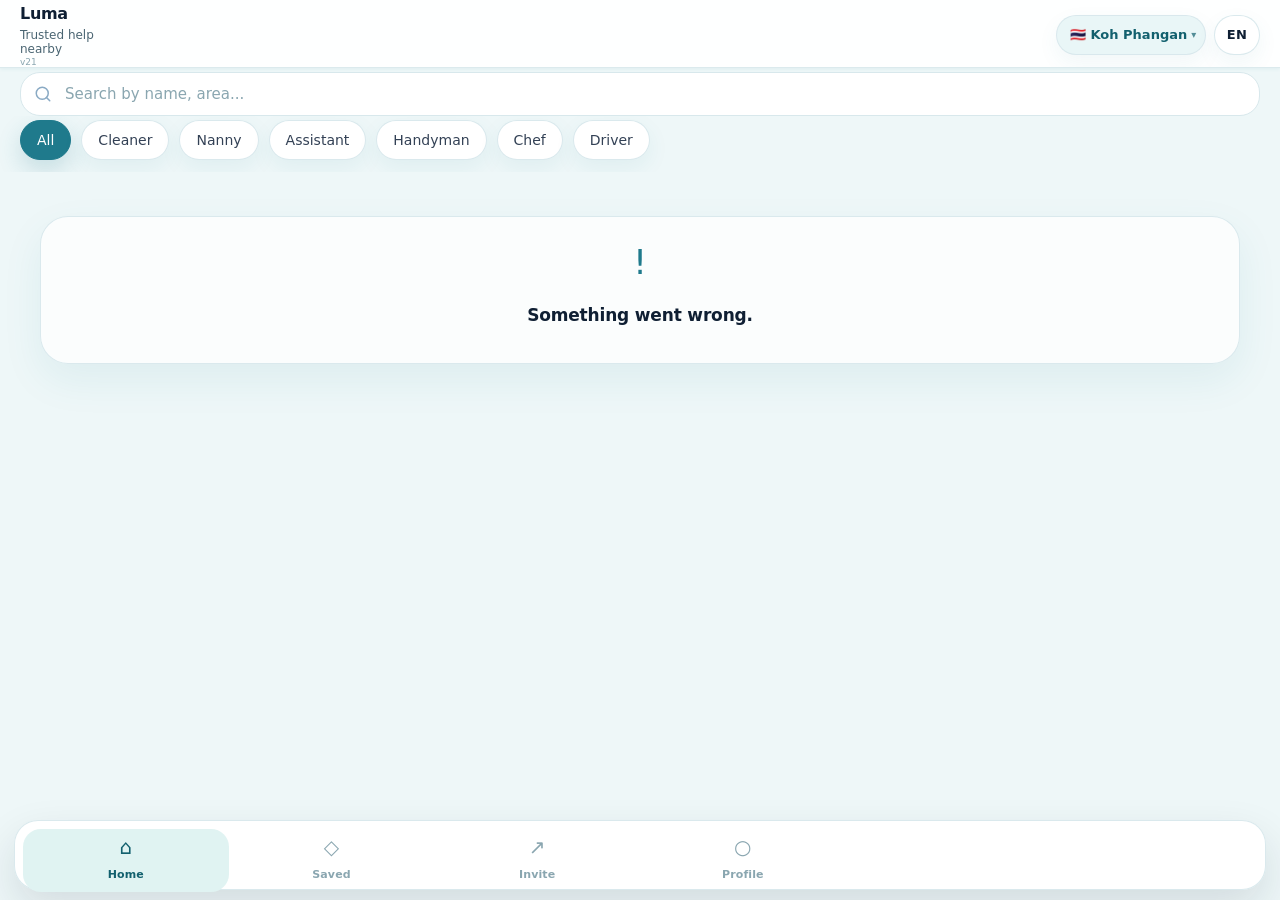
==== commit 91f9e470: "fix: admin/circle nav tabs not appearing after auth setupNav() was called before App.user was set, s" ====
--- a/index.html
+++ b/index.html
@@ -26,7 +26,7 @@
     <div class="header-brand">
       <div class="header-title">Luma</div>
       <div class="header-subtitle" data-i18n="header_subtitle">Trusted help nearby</div>
-      <div style="font-size:9px;color:var(--text-muted);line-height:1">v20</div>
+      <div style="font-size:9px;color:var(--text-muted);line-height:1">v21</div>
     </div>
     <div class="header-right">
       <button class="header-city" onclick="openCityPicker()"></button>
@@ -211,11 +211,11 @@
 <script src="js/config.js?v=8"></script>
 <script src="js/cities.js?v=8"></script>
 <script src="js/i18n.js?v=8"></script>
-<script src="js/supabase.js?v=20"></script>
+<script src="js/supabase.js?v=21"></script>
 <script src="js/helpers.js?v=8"></script>
 <script src="js/invite.js?v=13"></script>
 <script src="js/circle.js?v=8"></script>
 <script src="js/admin.js?v=1"></script>
-<script src="js/app.js?v=13"></script>
+<script src="js/app.js?v=14"></script>
 </body>
 </html>
--- a/css/components.css
+++ b/css/components.css
@@ -396,6 +396,43 @@
 
 .pill--active {
   background-color: var(--accent);
+  color: #ffffff;
+  border-color: var(--accent);
+}
+
+/* ── Language selection pills (apply form) ──────────────────────────────── */
+.language-pill {
+  cursor: pointer;
+  -webkit-tap-highlight-color: transparent;
+  touch-action: manipulation;
+}
+
+.language-pill input[type="checkbox"] {
+  position: absolute;
+  opacity: 0;
+  width: 0;
+  height: 0;
+  pointer-events: none;
+}
+
+.language-pill span {
+  display: inline-flex;
+  align-items: center;
+  justify-content: center;
+  padding: 0 14px;
+  height: 36px;
+  border-radius: var(--radius-xl);
+  border: 1.5px solid var(--border);
+  background: var(--surface);
+  color: var(--text-secondary);
+  font-size: 14px;
+  font-weight: 500;
+  transition: background-color 0.15s ease, color 0.15s ease, border-color 0.15s ease;
+  user-select: none;
+}
+
+.language-pill input[type="checkbox"]:checked + span {
+  background: var(--accent);
   color: #ffffff;
   border-color: var(--accent);
 }
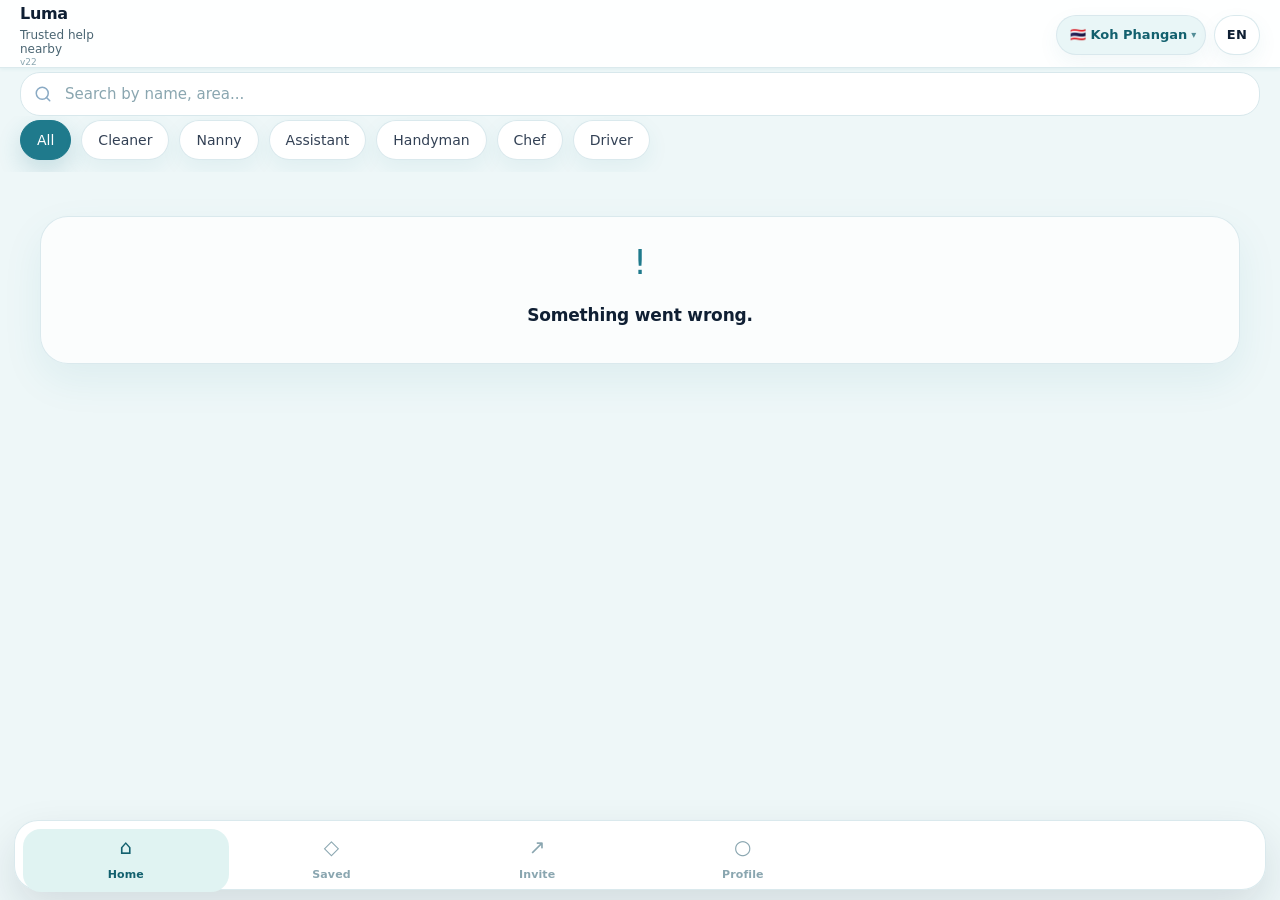
==== commit 63ac930f: "Fix approve-helper edge function + surface real errors in admin UI - approve-helper v5: remove Postg" ====
--- a/index.html
+++ b/index.html
@@ -26,7 +26,7 @@
     <div class="header-brand">
       <div class="header-title">Luma</div>
       <div class="header-subtitle" data-i18n="header_subtitle">Trusted help nearby</div>
-      <div style="font-size:9px;color:var(--text-muted);line-height:1">v21</div>
+      <div style="font-size:9px;color:var(--text-muted);line-height:1">v22</div>
     </div>
     <div class="header-right">
       <button class="header-city" onclick="openCityPicker()"></button>
@@ -211,11 +211,11 @@
 <script src="js/config.js?v=8"></script>
 <script src="js/cities.js?v=8"></script>
 <script src="js/i18n.js?v=8"></script>
-<script src="js/supabase.js?v=21"></script>
+<script src="js/supabase.js?v=22"></script>
 <script src="js/helpers.js?v=8"></script>
 <script src="js/invite.js?v=13"></script>
 <script src="js/circle.js?v=8"></script>
-<script src="js/admin.js?v=1"></script>
+<script src="js/admin.js?v=2"></script>
 <script src="js/app.js?v=14"></script>
 </body>
 </html>
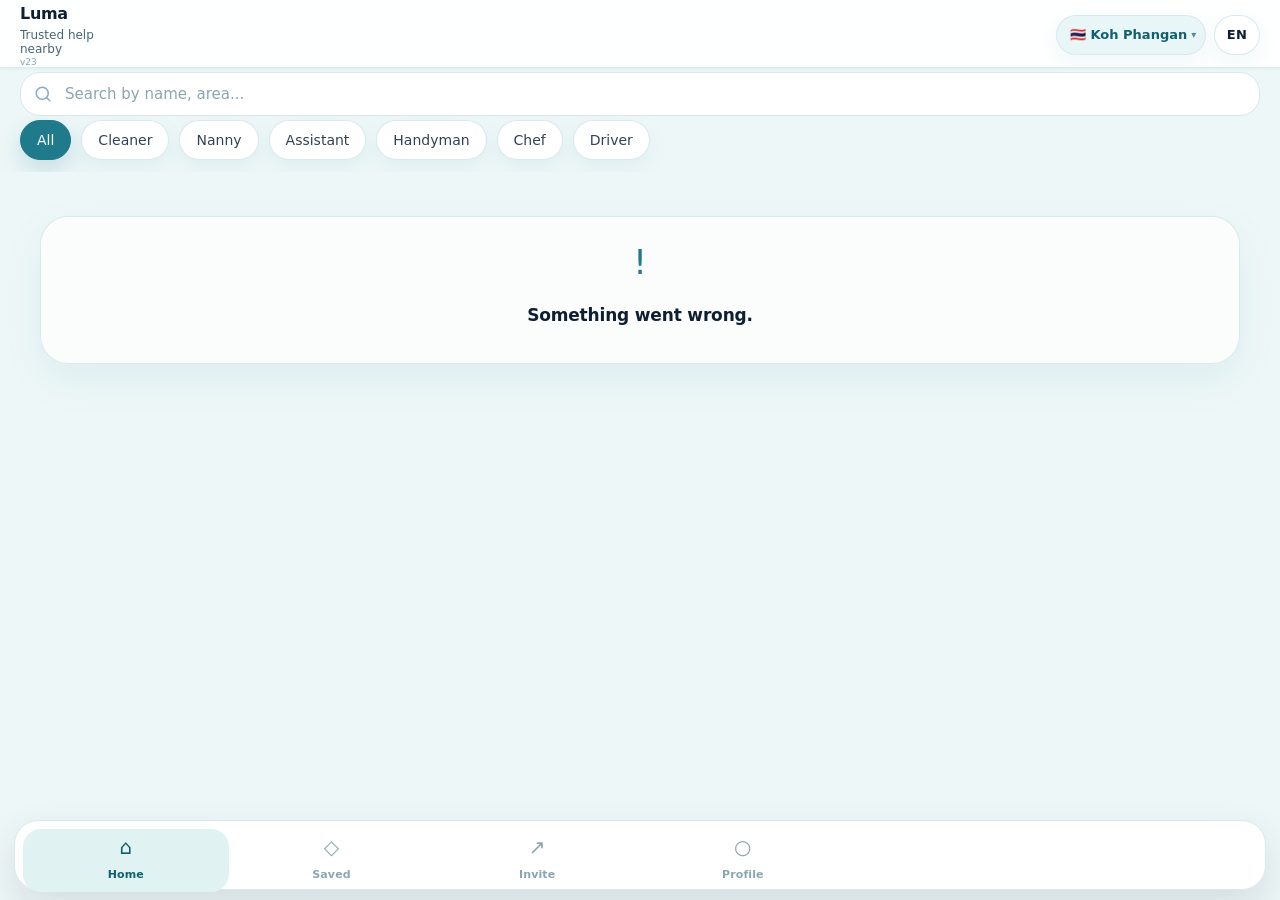
==== commit 14a8e184: "Add delete account: Edge Function + Profile UI - supabase/functions/delete-account/index.ts (v1, ver" ====
--- a/index.html
+++ b/index.html
@@ -26,7 +26,7 @@
     <div class="header-brand">
       <div class="header-title">Luma</div>
       <div class="header-subtitle" data-i18n="header_subtitle">Trusted help nearby</div>
-      <div style="font-size:9px;color:var(--text-muted);line-height:1">v22</div>
+      <div style="font-size:9px;color:var(--text-muted);line-height:1">v23</div>
     </div>
     <div class="header-right">
       <button class="header-city" onclick="openCityPicker()"></button>
@@ -149,6 +149,29 @@
         <a href="apply.html" class="btn btn-primary" data-i18n="apply_title">Become a Helper</a>
       </div>
       <a href="legal.html" class="legal-link" data-i18n="legal_title">Privacy &amp; Terms</a>
+
+      <!-- Delete account -->
+      <div style="margin-top:24px;padding-top:20px;border-top:1px solid var(--border);text-align:center">
+        <div id="delete-account-panel" class="page--hidden"
+             style="margin-bottom:12px;padding:16px;background:#fff1f0;border-radius:var(--radius-lg);border:1px solid #ffccc7;text-align:left">
+          <div style="font-size:13px;color:var(--text-secondary);line-height:1.5;margin-bottom:14px"
+               data-i18n="profile_delete_text"></div>
+          <div style="display:flex;gap:8px">
+            <button class="btn btn-primary"
+                    style="background:#e53e3e;border-color:#e53e3e;flex:1"
+                    id="delete-account-confirm-btn"
+                    onclick="executeDeleteAccount()"
+                    data-i18n="profile_delete_confirm">Yes, delete permanently</button>
+            <button class="btn btn-secondary"
+                    onclick="cancelDeleteAccount()"
+                    data-i18n="profile_delete_cancel">Cancel</button>
+          </div>
+        </div>
+        <button id="delete-account-trigger"
+                style="background:none;border:none;color:#e53e3e;font-size:13px;cursor:pointer;padding:4px 0;opacity:0.7"
+                onclick="confirmDeleteAccount()"
+                data-i18n="profile_delete_title">Delete my account</button>
+      </div>
     </div>
   </div>
 
@@ -210,12 +233,12 @@
 <script src="https://cdn.jsdelivr.net/npm/@supabase/supabase-js@2"></script>
 <script src="js/config.js?v=8"></script>
 <script src="js/cities.js?v=8"></script>
-<script src="js/i18n.js?v=8"></script>
-<script src="js/supabase.js?v=22"></script>
+<script src="js/i18n.js?v=9"></script>
+<script src="js/supabase.js?v=23"></script>
 <script src="js/helpers.js?v=8"></script>
 <script src="js/invite.js?v=13"></script>
 <script src="js/circle.js?v=8"></script>
 <script src="js/admin.js?v=2"></script>
-<script src="js/app.js?v=14"></script>
+<script src="js/app.js?v=15"></script>
 </body>
 </html>
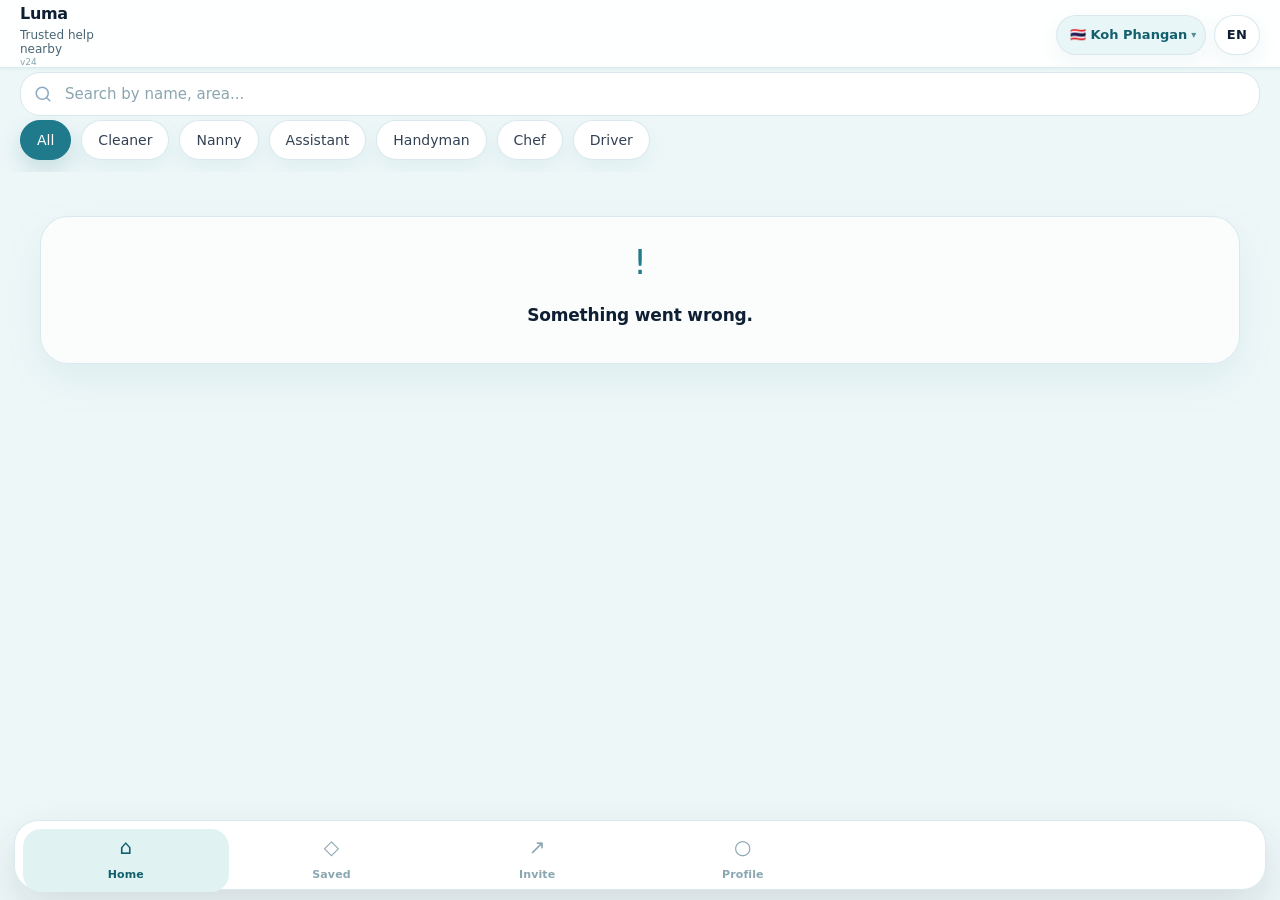
==== commit 1500b2a5: "Add admin delete user: Edge Function + Users tab button - supabase/functions/admin-delete-user/index" ====
--- a/index.html
+++ b/index.html
@@ -26,7 +26,7 @@
     <div class="header-brand">
       <div class="header-title">Luma</div>
       <div class="header-subtitle" data-i18n="header_subtitle">Trusted help nearby</div>
-      <div style="font-size:9px;color:var(--text-muted);line-height:1">v23</div>
+      <div style="font-size:9px;color:var(--text-muted);line-height:1">v24</div>
     </div>
     <div class="header-right">
       <button class="header-city" onclick="openCityPicker()"></button>
@@ -234,11 +234,11 @@
 <script src="js/config.js?v=8"></script>
 <script src="js/cities.js?v=8"></script>
 <script src="js/i18n.js?v=9"></script>
-<script src="js/supabase.js?v=23"></script>
+<script src="js/supabase.js?v=24"></script>
 <script src="js/helpers.js?v=8"></script>
 <script src="js/invite.js?v=13"></script>
 <script src="js/circle.js?v=8"></script>
-<script src="js/admin.js?v=2"></script>
+<script src="js/admin.js?v=3"></script>
 <script src="js/app.js?v=15"></script>
 </body>
 </html>
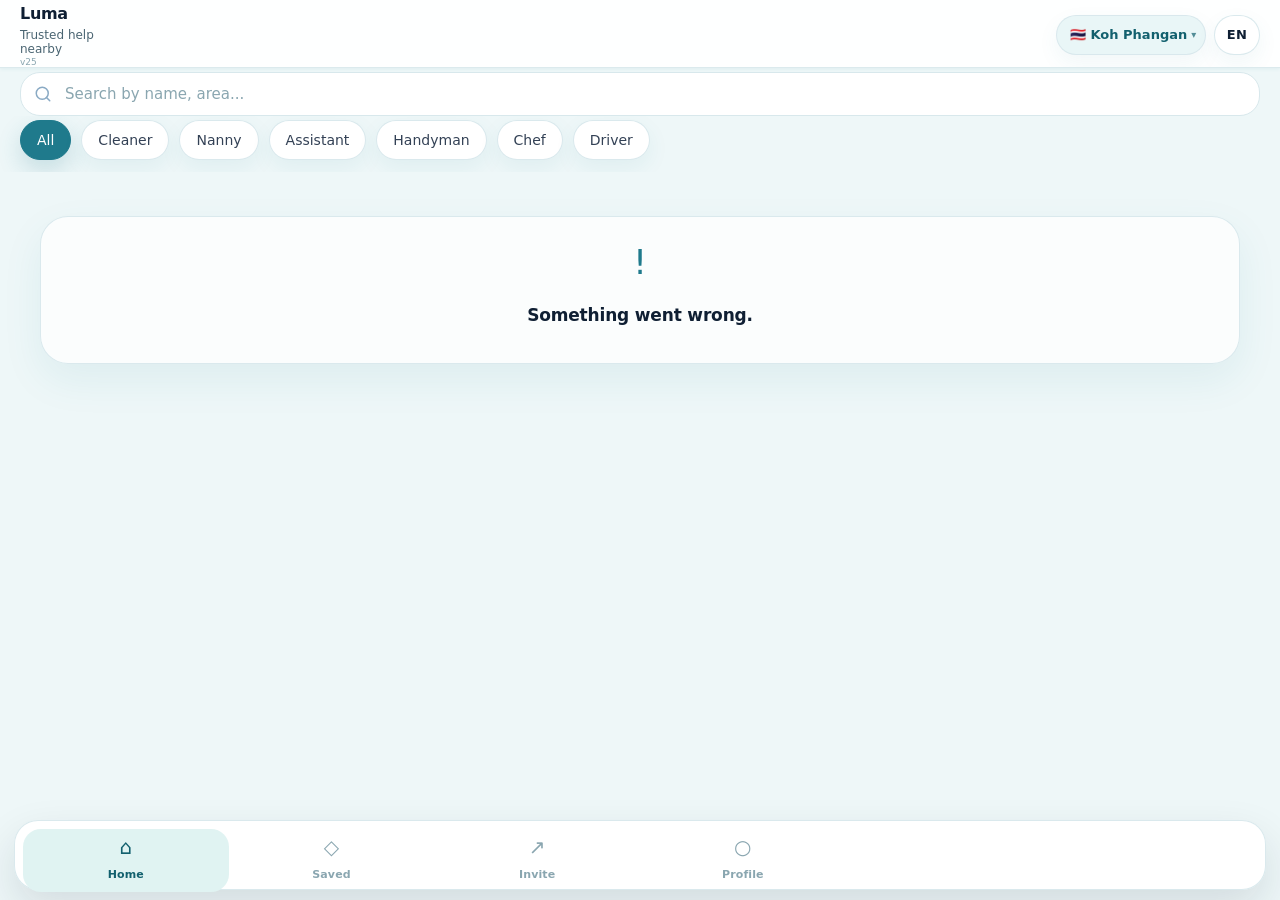
==== commit 6ffff92f: "Fix: show user avatar in Profile page loadProfilePage() now renders avatar_url as <img> when availab" ====
--- a/index.html
+++ b/index.html
@@ -26,7 +26,7 @@
     <div class="header-brand">
       <div class="header-title">Luma</div>
       <div class="header-subtitle" data-i18n="header_subtitle">Trusted help nearby</div>
-      <div style="font-size:9px;color:var(--text-muted);line-height:1">v24</div>
+      <div style="font-size:9px;color:var(--text-muted);line-height:1">v25</div>
     </div>
     <div class="header-right">
       <button class="header-city" onclick="openCityPicker()"></button>
@@ -239,6 +239,6 @@
 <script src="js/invite.js?v=13"></script>
 <script src="js/circle.js?v=8"></script>
 <script src="js/admin.js?v=3"></script>
-<script src="js/app.js?v=15"></script>
+<script src="js/app.js?v=16"></script>
 </body>
 </html>
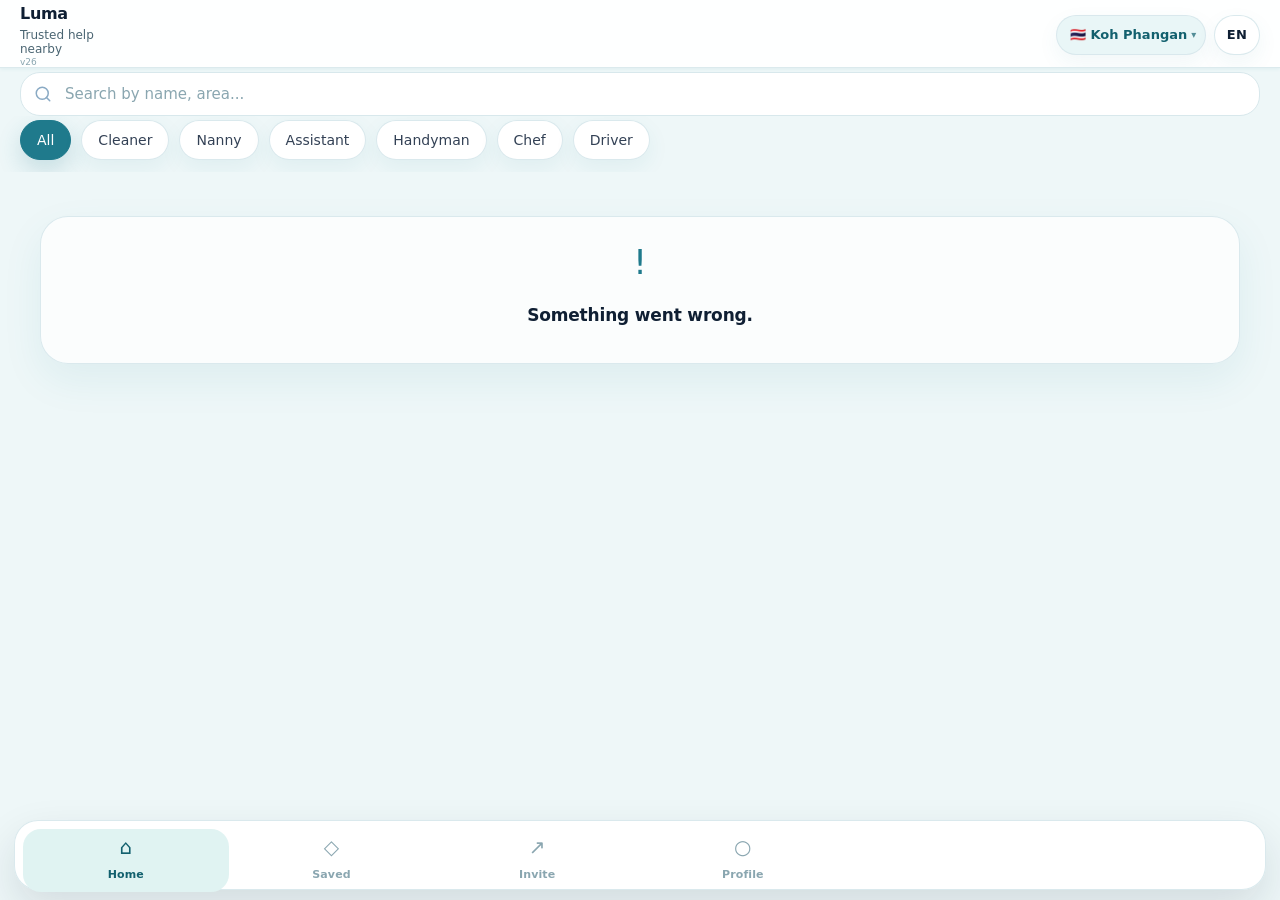
==== commit 49734b51: "Add helper profile editing (edit-profile.html) - edit-profile.html + js/edit-profile.js (v1)   Auth " ====
--- a/index.html
+++ b/index.html
@@ -26,7 +26,7 @@
     <div class="header-brand">
       <div class="header-title">Luma</div>
       <div class="header-subtitle" data-i18n="header_subtitle">Trusted help nearby</div>
-      <div style="font-size:9px;color:var(--text-muted);line-height:1">v25</div>
+      <div style="font-size:9px;color:var(--text-muted);line-height:1">v26</div>
     </div>
     <div class="header-right">
       <button class="header-city" onclick="openCityPicker()"></button>
@@ -127,8 +127,10 @@
         <div class="section-header">
           <span class="section-title" data-i18n="profile_my_application">My Helper Profile</span>
         </div>
-        <div class="app-card">
+        <div class="app-card" style="display:flex;align-items:center;justify-content:space-between;gap:12px">
           <span class="my-app-status status-badge"></span>
+          <a id="edit-profile-btn" href="edit-profile.html" class="btn btn-secondary btn-sm page--hidden"
+             data-i18n="edit_profile_title">Edit Profile</a>
         </div>
       </div>
 
@@ -233,8 +235,8 @@
 <script src="https://cdn.jsdelivr.net/npm/@supabase/supabase-js@2"></script>
 <script src="js/config.js?v=8"></script>
 <script src="js/cities.js?v=8"></script>
-<script src="js/i18n.js?v=9"></script>
-<script src="js/supabase.js?v=24"></script>
+<script src="js/i18n.js?v=10"></script>
+<script src="js/supabase.js?v=25"></script>
 <script src="js/helpers.js?v=8"></script>
 <script src="js/invite.js?v=13"></script>
 <script src="js/circle.js?v=8"></script>
